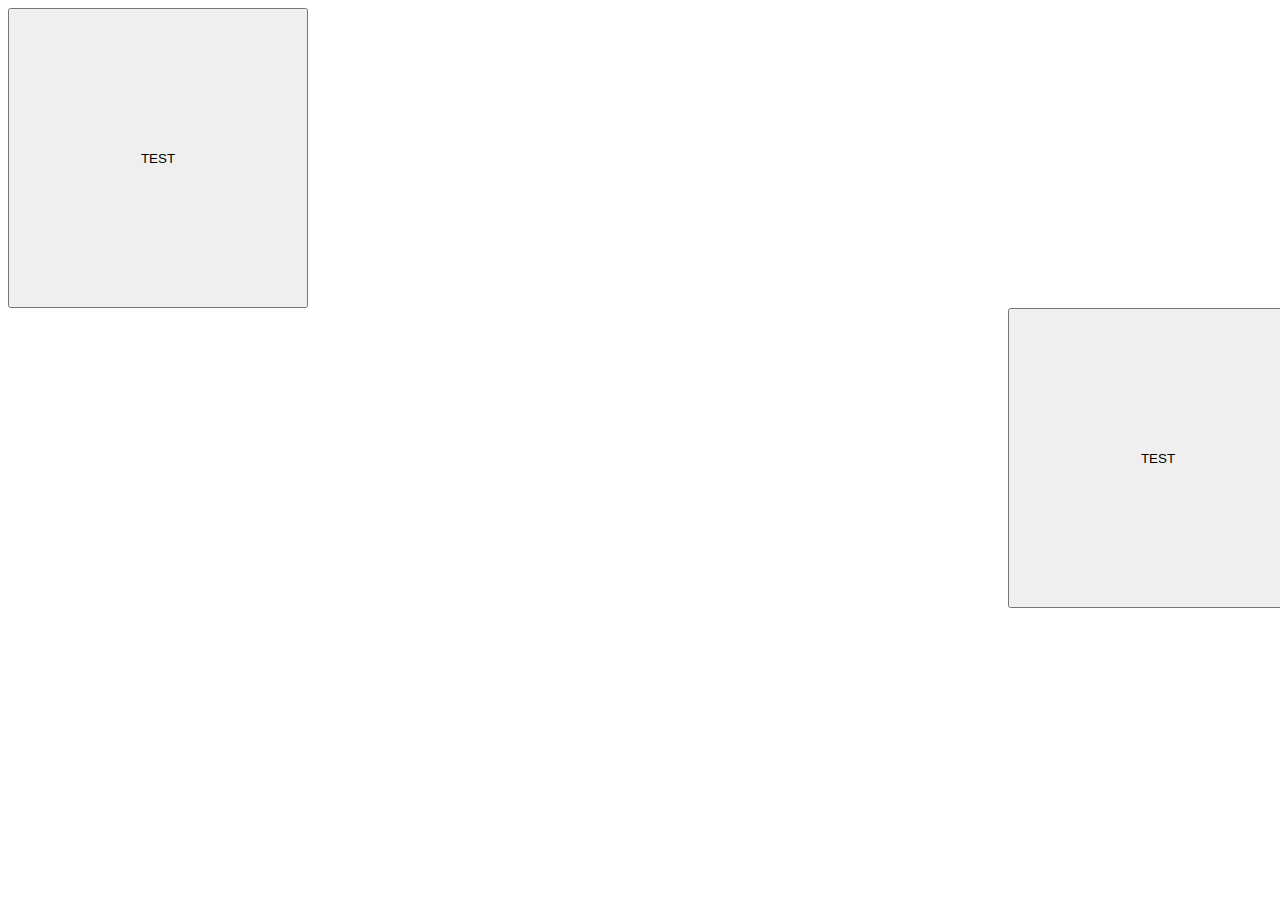
==== index.html @ a1407338 "Added game engine and pics" ====
<!DOCTYPE html>
<html>
  <head>
    <meta charset="UTF-8">
    <title>Polyhack 2017</title>
	<script src="js/webgazer.js" type="text/javascript"></script>
	<script src="js/phaser.min.js" type="text/javascript" ></script>
	<script src="js/index.js" type="text/javascript" ></script>
  </head>
  <body>
  	<button style="width:300px; height: 300px" id="testButton">TEST</button>
  	<button style="margin-left: 1000px; width:300px; height: 300px" id="testButton2">TEST
  	</button>

  </body>
</html>
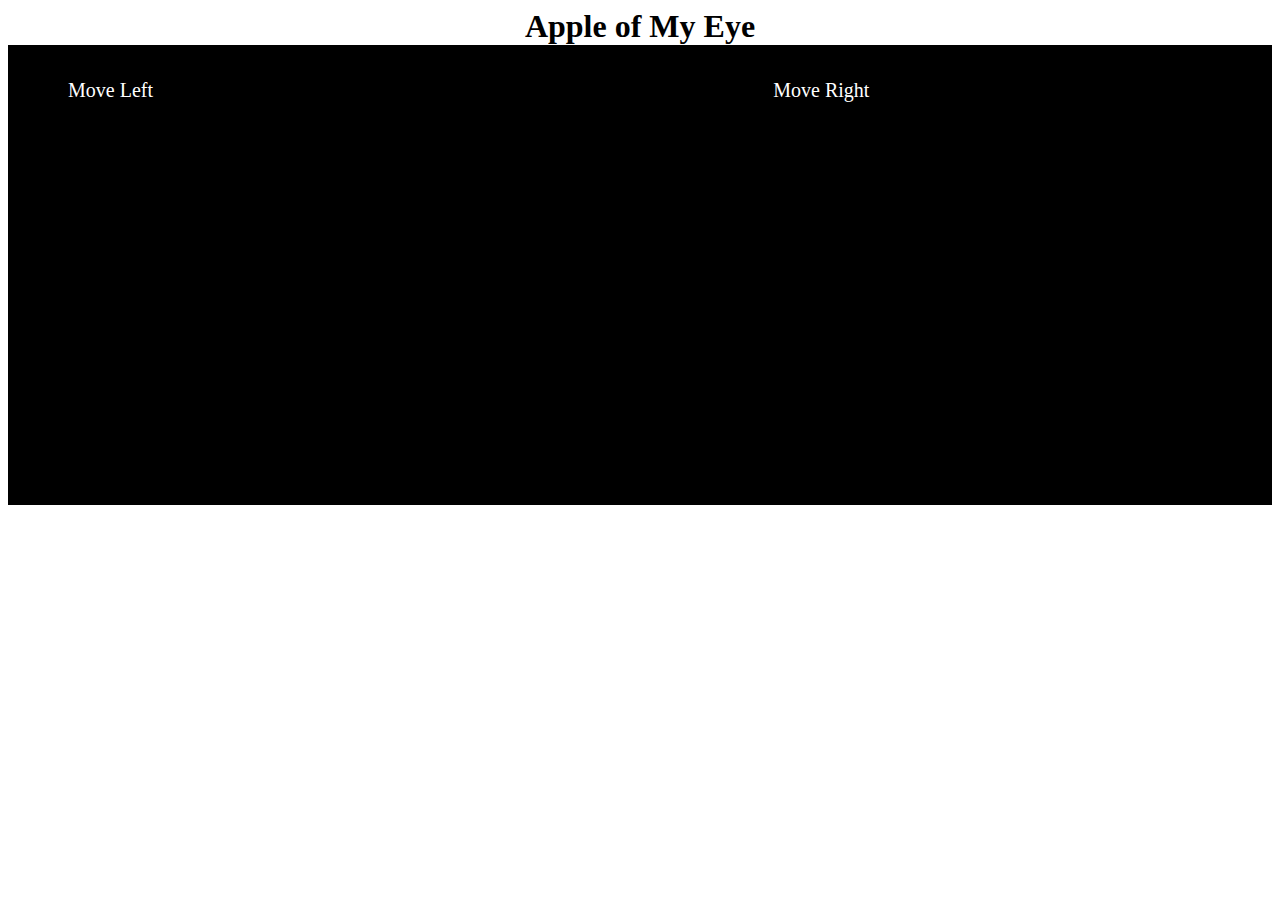
==== commit 342c505c: "very late and time for a commit" ====
--- a/index.html
+++ b/index.html
@@ -2,15 +2,18 @@
 <html>
   <head>
     <meta charset="UTF-8">
-    <title>Polyhack 2017</title>
+    <title>Apple of My Eye</title>
 	<script src="js/webgazer.js" type="text/javascript"></script>
 	<script src="js/phaser.min.js" type="text/javascript" ></script>
 	<script src="js/index.js" type="text/javascript" ></script>
+	<link rel = "stylesheet" type = "text/css" href = "css/style.css" />
   </head>
   <body>
-  	<button style="width:300px; height: 300px" id="testButton">TEST</button>
-  	<button style="margin-left: 1000px; width:300px; height: 300px" id="testButton2">TEST
-  	</button>
-
+  	<h1>Apple of My Eye</h1>
+  	<div class="container">
+	  <div class="banner">Move Left</div>
+	  <div id="phaser-example"></div>
+	  <div class="banner">Move Right</div>
+	</div>
   </body>
 </html>--- a/css/style.css
+++ b/css/style.css
@@ -0,0 +1,26 @@
+.container {
+    display: table; /* Make the container element behave like a table */
+    width: 100%; /* Set full-width to expand the whole page */
+}
+.container > div {
+  display: inline-block;
+  line-height: 30px;
+  padding: 30px;
+  background: #000;
+  color: #fff;
+  height: 400px;
+  display: table-cell; /* Make elements inside the container behave like table cells */
+  text-indent: 30px;
+  font-size: 20px;
+}
+.container:after {
+  content: " ";
+  display: inline-block;
+  width: 100%;
+}
+
+h1 {
+	margin: auto;
+    width: 50%;
+    text-align: center;
+}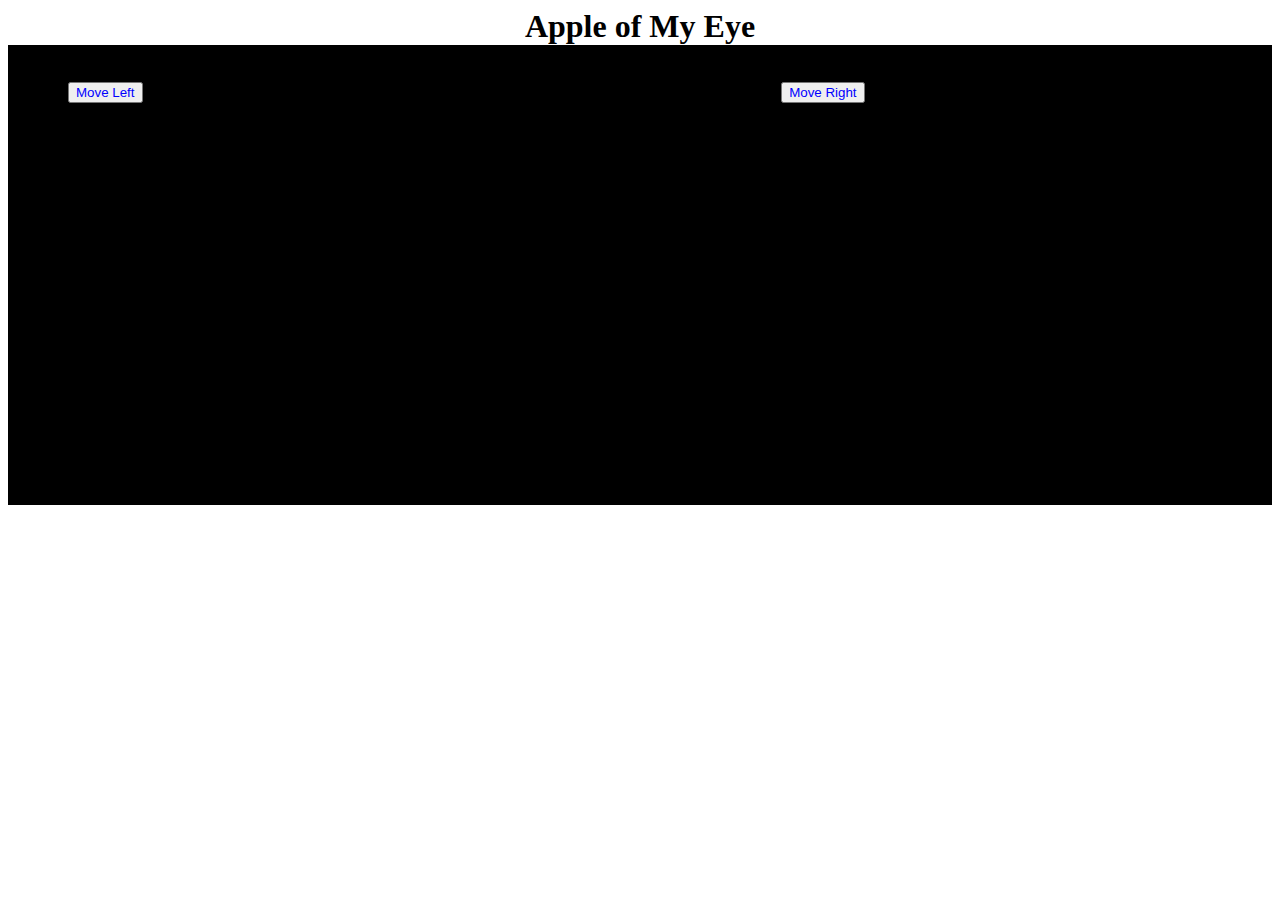
==== commit 81e84030: "Added instructions and setup" ====
--- a/index.html
+++ b/index.html
@@ -11,9 +11,9 @@
   <body>
   	<h1>Apple of My Eye</h1>
   	<div class="container">
-	  <div class="banner">Move Left</div>
+	  <div class="banner"><button>Move Left</button></div>
 	  <div id="phaser-example"></div>
-	  <div class="banner">Move Right</div>
+	  <div class="banner"><button>Move Right</button></div>
 	</div>
   </body>
 </html>--- a/css/style.css
+++ b/css/style.css
@@ -23,4 +23,8 @@
 	margin: auto;
     width: 50%;
     text-align: center;
+}
+
+button {
+	color: blue;
 }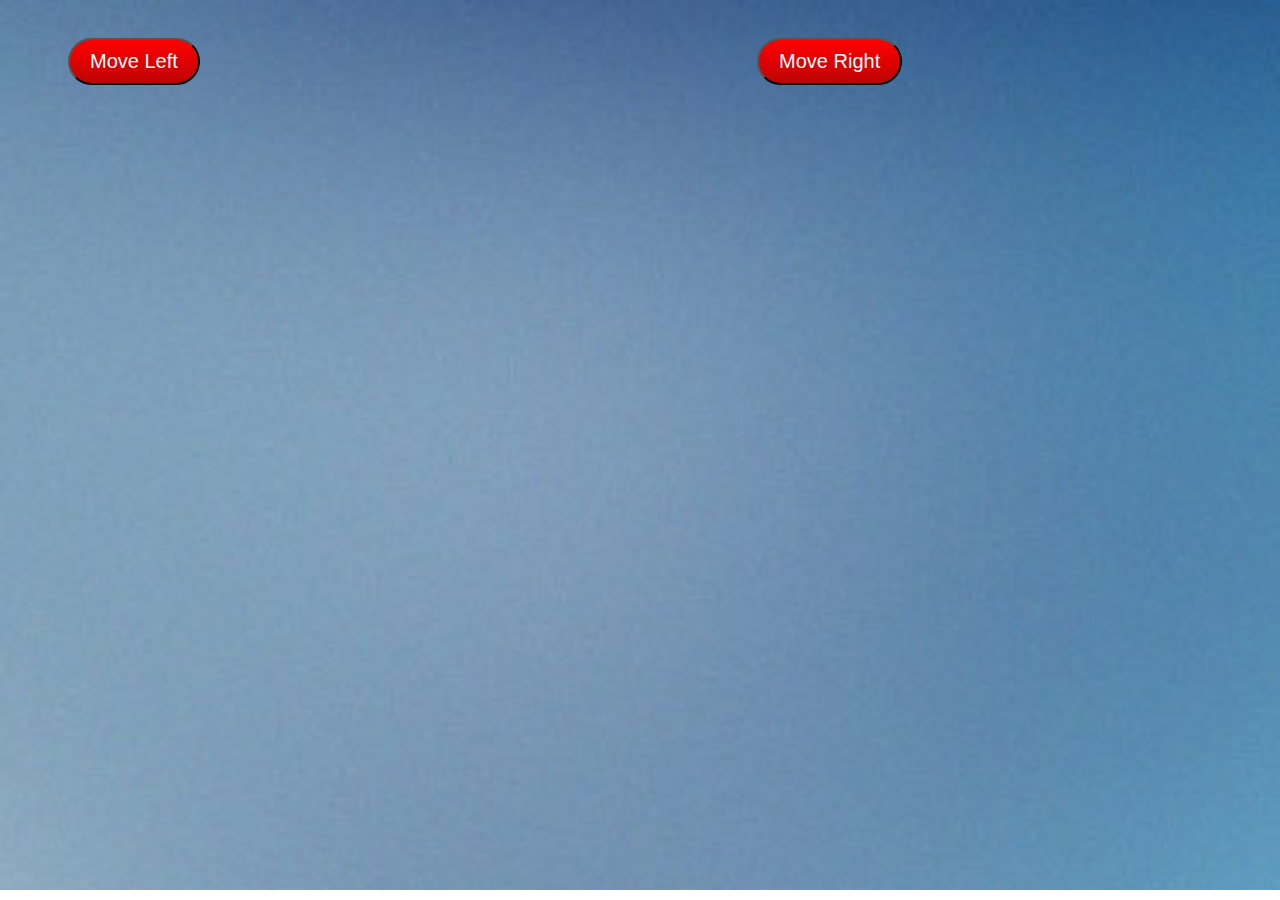
==== commit 19900b02: "bug" ====
--- a/index.html
+++ b/index.html
@@ -5,14 +5,14 @@
     <title>Apple of My Eye</title>
 	<script src="js/webgazer.js" type="text/javascript"></script>
 	<script src="js/phaser.min.js" type="text/javascript" ></script>
+	<link href="https://fonts.googleapis.com/css?family=Gloria+Hallelujah" rel="stylesheet">
 	<script src="js/index.js" type="text/javascript" ></script>
 	<link rel = "stylesheet" type = "text/css" href = "css/style.css" />
   </head>
   <body>
-  	<h1>Apple of My Eye</h1>
   	<div class="container">
 	  <div class="banner"><button>Move Left</button></div>
-	  <div id="phaser-example"></div>
+	  <div id="phaser-example" style="font-family: Gloria Hallelujah;"></div>
 	  <div class="banner"><button>Move Right</button></div>
 	</div>
   </body>
--- a/css/style.css
+++ b/css/style.css
@@ -6,9 +6,10 @@
   display: inline-block;
   line-height: 30px;
   padding: 30px;
-  background: #000;
+  /* background: #000;
   color: #fff;
   height: 400px;
+  */
   display: table-cell; /* Make elements inside the container behave like table cells */
   text-indent: 30px;
   font-size: 20px;
@@ -16,8 +17,10 @@
 .container:after {
   content: " ";
   display: inline-block;
-  width: 100%;
+  /*width: 100%;*/
 }
+
+
 
 h1 {
 	margin: auto;
@@ -27,4 +30,46 @@
 
 button {
 	color: blue;
+	vertical-align: top;
+}
+
+#phaser_example {
+	position: absolute;
+	bottom: 50;
+	vertical-align: bottom;
+}
+
+body {
+    background-image: url("../assets/pic05.jpg");
+    background-repeat: no-repeat;
+    background-size: 100%;
+}
+
+button {
+  background: #ff0000;
+  background-image: -webkit-linear-gradient(top, #ff0000, #bd0404);
+  background-image: -moz-linear-gradient(top, #ff0000, #bd0404);
+  background-image: -ms-linear-gradient(top, #ff0000, #bd0404);
+  background-image: -o-linear-gradient(top, #ff0000, #bd0404);
+  background-image: linear-gradient(to bottom, #ff0000, #bd0404);
+  -webkit-border-radius: 28;
+  -moz-border-radius: 28;
+  border-radius: 28px;
+  font-family: Arial;
+  color: #ffffff;
+  font-size: 20px;
+  padding: 10px 20px 10px 20px;
+  text-decoration: none;
+  vertical-align: top;
+
+}
+
+button:hover {
+  background: #3cb0fd;
+  background-image: -webkit-linear-gradient(top, #3cb0fd, #3498db);
+  background-image: -moz-linear-gradient(top, #3cb0fd, #3498db);
+  background-image: -ms-linear-gradient(top, #3cb0fd, #3498db);
+  background-image: -o-linear-gradient(top, #3cb0fd, #3498db);
+  background-image: linear-gradient(to bottom, #3cb0fd, #3498db);
+  text-decoration: none;
 }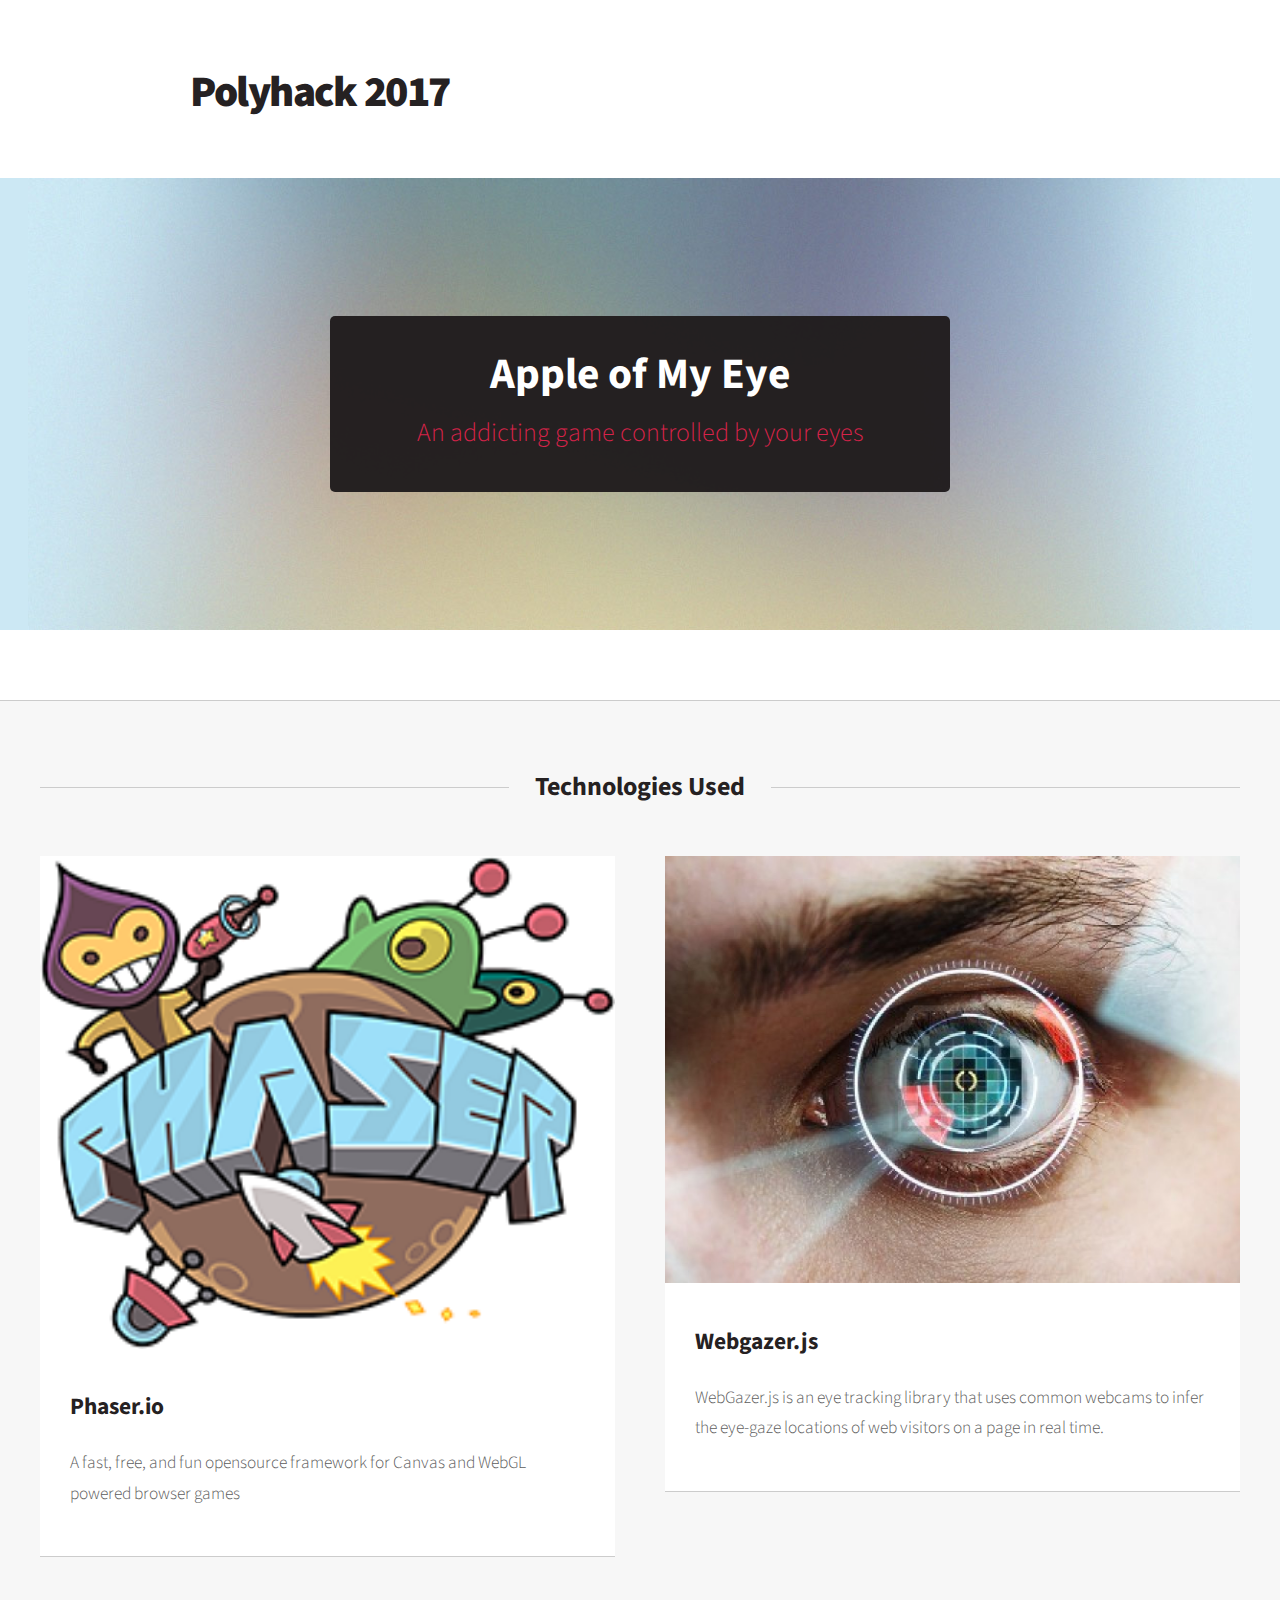
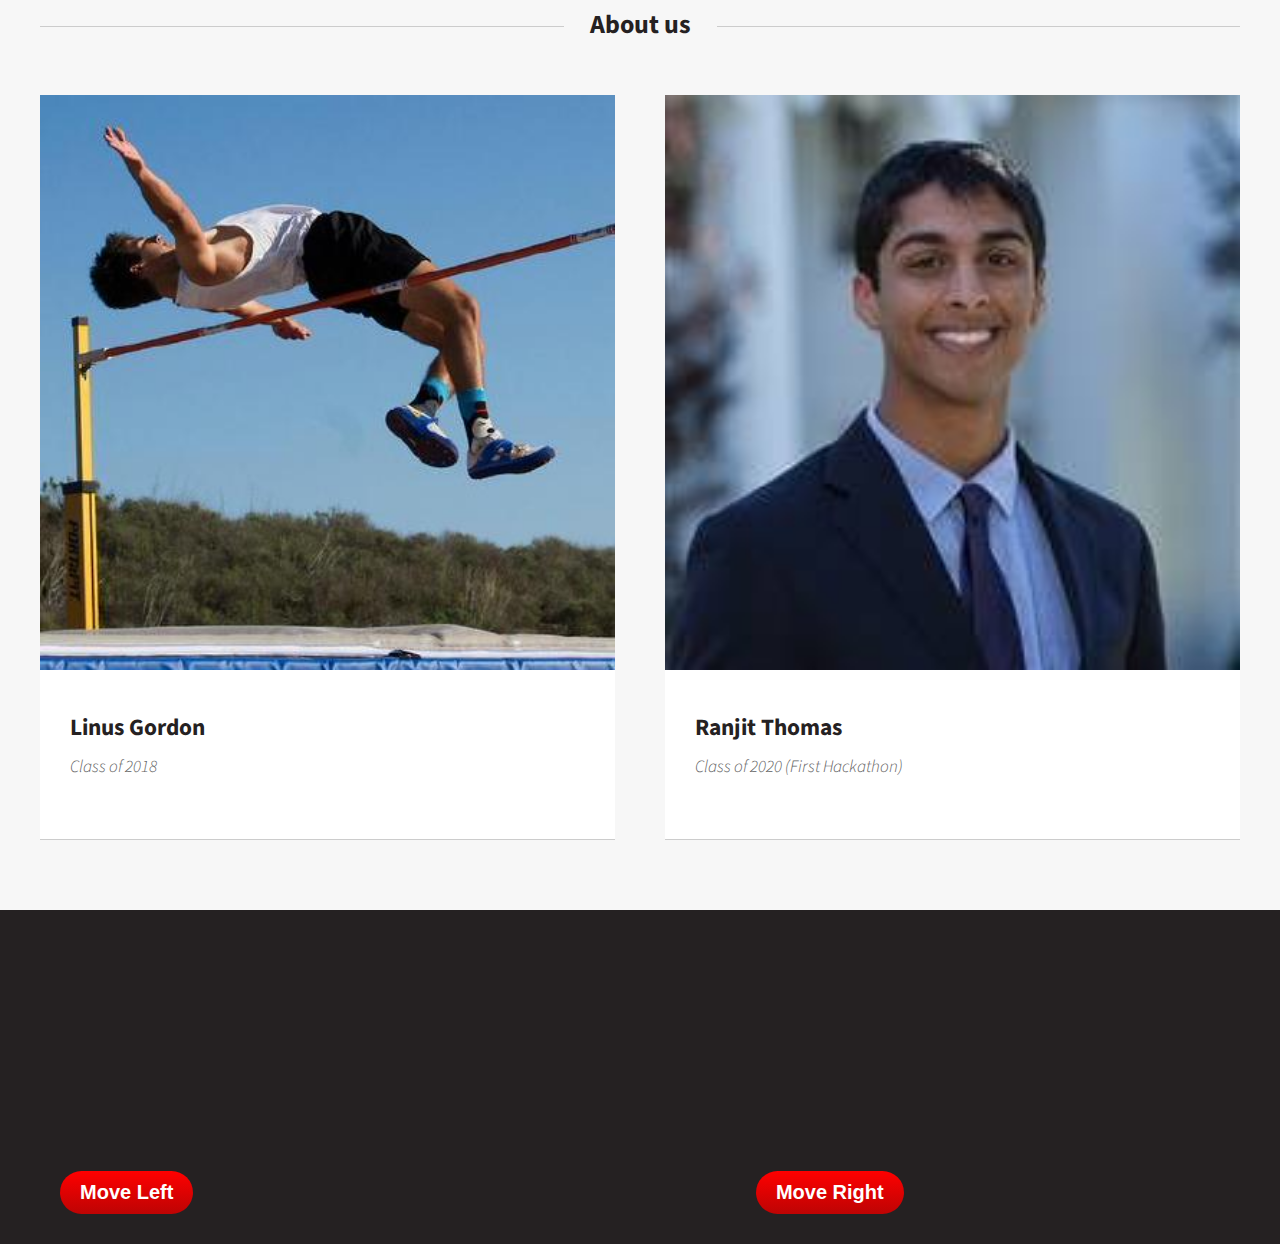
==== commit c05210f6: "better html" ====
--- a/index.html
+++ b/index.html
@@ -1,19 +1,157 @@
-<!DOCTYPE html>
+<!DOCTYPE HTML>
+<!--
+	Dopetrope by HTML5 UP
+	html5up.net | @ajlkn
+	Free for personal and commercial use under the CCA 3.0 license (html5up.net/license)
+-->
 <html>
-  <head>
-    <meta charset="UTF-8">
-    <title>Apple of My Eye</title>
-	<script src="js/webgazer.js" type="text/javascript"></script>
-	<script src="js/phaser.min.js" type="text/javascript" ></script>
-	<link href="https://fonts.googleapis.com/css?family=Gloria+Hallelujah" rel="stylesheet">
-	<script src="js/index.js" type="text/javascript" ></script>
-	<link rel = "stylesheet" type = "text/css" href = "css/style.css" />
-  </head>
-  <body>
-  	<div class="container">
-	  <div class="banner"><button>Move Left</button></div>
-	  <div id="phaser-example" style="font-family: Gloria Hallelujah;"></div>
-	  <div class="banner"><button>Move Right</button></div>
-	</div>
-  </body>
+	<head>
+		<meta charset="utf-8" />
+		<meta name="viewport" content="width=device-width, initial-scale=1" />
+		<!--[if lte IE 8]><script src="assets/js/ie/html5shiv.js"></script><![endif]-->
+		<link rel="stylesheet" href="assets/css/main.css" />
+		<!--[if lte IE 8]><link rel="stylesheet" href="assets/css/ie8.css" /><![endif]-->	
+	    <title>Apple of My Eye</title>
+		<script src="js/webgazer.js" type="text/javascript"></script>
+		<script src="js/phaser.min.js" type="text/javascript" ></script>
+		<link href="https://fonts.googleapis.com/css?family=Gloria+Hallelujah" rel="stylesheet">
+		<script src="js/index.js" type="text/javascript" ></script>
+		<link rel = "stylesheet" type = "text/css" href = "css/style.css" />
+	</head>
+	<body class="homepage">
+		<div id="page-wrapper">
+
+			<!-- Header -->
+				<div id="header-wrapper">
+					<div id="header">
+
+						<!-- Logo -->
+							<h1><a href="index.html">Polyhack 2017</a></h1>
+
+						<!-- Nav -->
+
+						<!-- Banner -->
+							<section id="banner">
+								<header>
+									<h2>Apple of My Eye</h2>
+									<p>An addicting game controlled by your eyes</p>
+								</header>
+							</section>
+
+						<!-- Intro -->
+							<section id="intro" class="container">
+								<footer>
+								</footer>
+							</section>
+
+					</div>
+				</div>
+
+			<!-- Main -->
+				<div id="main-wrapper">
+					<div class="container">
+						<div class="row">
+							<div class="12u">
+
+								<!-- Portfolio -->
+									<section>
+										<header class="major">
+											<h2>Technologies Used</h2>
+										</header>
+										<div class="row">
+											<div class="6u 12u(mobile)">
+												<section class="box">
+													<a href="#" class="image featured"><img src="images/phaser_logo.png" alt="" /></a>
+													<header>
+														<h3>Phaser.io</h3>
+													</header>
+													<p>A fast, free, and fun opensource framework for Canvas and WebGL powered browser games</p>
+												</section>
+											</div>
+											<div class="6u 12u(mobile)">
+												<section class="box">
+													<a href="#" class="image featured"><img src="images/webgazer_logo_thing.jpg" alt="" /></a>
+													<header>
+														<h3>Webgazer.js</h3>
+													</header>
+													<p>WebGazer.js is an eye tracking library that uses common webcams to infer the eye-gaze locations of web visitors on a page in real time.</p>
+												</section>
+											</div>
+										</div>
+									</section>
+
+							</div>
+						</div>
+						<div class="row">
+							<div class="12u">
+
+								<!-- Blog -->
+									<section>
+										<header class="major">
+											<h2>About us</h2>
+										</header>
+										<div class="row">
+											<div class="6u 12u(mobile)">
+												<section class="box">
+													<a href="#" class="image featured"><img src="images/linus_hj.jpeg" alt="" /></a>
+													<header>
+														<h3>Linus Gordon</h3>
+														<p>Class of 2018</p>
+													</header>
+												</section>
+											</div>
+											<div class="6u 12u(mobile)">
+												<section class="box">
+													<a href="#" class="image featured"><img src="images/ranjit.jpg" alt="" /></a>
+													<header>
+														<h3>Ranjit Thomas</h3>
+														<p>Class of 2020 (First Hackathon)</p>
+													</header>
+												</section>
+											</div>
+										</div>
+									</section>
+
+							</div>
+						</div>
+					</div>
+				</div>
+
+			<!-- Footer -->
+				<div id="footer-wrapper">
+					<section id="footer" class="container">
+						<div class="row">
+							<div class="8u 12u(mobile)">
+								<section>
+									
+								</section>
+							</div>
+							<div class="4u 12u(mobile)">
+								<br>
+								<br>
+								<br>
+
+							</div>
+						</div>
+					</section>
+				</div>
+				<div class="container2">
+					<div class="banner2"><button>Move Left</button></div>
+					<div id="phaser-example" style="font-family: Gloria Hallelujah;"></div>
+					<div class="banner2"><button>Move Right</button></div>
+				</div>
+
+
+		</div>
+
+		<!-- Scripts -->
+			<script src="assets/js/jquery.min.js"></script>
+			<script src="assets/js/jquery.dropotron.min.js"></script>
+			<script src="assets/js/skel.min.js"></script>
+			<script src="assets/js/skel-viewport.min.js"></script>
+			<script src="assets/js/util.js"></script>
+			<!--[if lte IE 8]><script src="assets/js/ie/respond.min.js"></script><![endif]-->
+			<script src="assets/js/main.js"></script>
+
+	</body>
 </html>--- a/assets/css/main.css
+++ b/assets/css/main.css
@@ -0,0 +1,2547 @@
+@import url("font-awesome.min.css");
+@import url("https://fonts.googleapis.com/css?family=Source+Sans+Pro:300,400,700,900,300italic");
+
+/*
+	Dopetrope by HTML5 UP
+	html5up.net | @ajlkn
+	Free for personal and commercial use under the CCA 3.0 license (html5up.net/license)
+*/
+
+/* Reset */
+
+	html, body, div, span, applet, object, iframe, h1, h2, h3, h4, h5, h6, p, blockquote, pre, a, abbr, acronym, address, big, cite, code, del, dfn, em, img, ins, kbd, q, s, samp, small, strike, strong, sub, sup, tt, var, b, u, i, center, dl, dt, dd, ol, ul, li, fieldset, form, label, legend, table, caption, tbody, tfoot, thead, tr, th, td, article, aside, canvas, details, embed, figure, figcaption, footer, header, hgroup, menu, nav, output, ruby, section, summary, time, mark, audio, video {
+		margin: 0;
+		padding: 0;
+		border: 0;
+		font-size: 100%;
+		font: inherit;
+		vertical-align: baseline;
+	}
+
+	article, aside, details, figcaption, figure, footer, header, hgroup, menu, nav, section {
+		display: block;
+	}
+
+	body {
+		line-height: 1;
+	}
+
+	ol, ul {
+		list-style: none;
+	}
+
+	blockquote, q {
+		quotes: none;
+	}
+
+	blockquote:before, blockquote:after, q:before, q:after {
+		content: '';
+		content: none;
+	}
+
+	table {
+		border-collapse: collapse;
+		border-spacing: 0;
+	}
+
+	body {
+		-webkit-text-size-adjust: none;
+	}
+
+/* Box Model */
+
+	*, *:before, *:after {
+		-moz-box-sizing: border-box;
+		-webkit-box-sizing: border-box;
+		box-sizing: border-box;
+	}
+
+/* Containers */
+
+	.container {
+		margin-left: auto;
+		margin-right: auto;
+	}
+
+	.container.\31 25\25 {
+		width: 100%;
+		max-width: 1200px;
+		min-width: 960px;
+	}
+
+	.container.\37 5\25 {
+		width: 720px;
+	}
+
+	.container.\35 0\25 {
+		width: 480px;
+	}
+
+	.container.\32 5\25 {
+		width: 240px;
+	}
+
+	.container {
+		width: 960px;
+	}
+
+	@media screen and (min-width: 737px) {
+
+		.container.\31 25\25 {
+			width: 100%;
+			max-width: 1500px;
+			min-width: 1200px;
+		}
+
+		.container.\37 5\25 {
+			width: 900px;
+		}
+
+		.container.\35 0\25 {
+			width: 600px;
+		}
+
+		.container.\32 5\25 {
+			width: 300px;
+		}
+
+		.container {
+			width: 1200px;
+		}
+
+	}
+
+	@media screen and (min-width: 737px) and (max-width: 1200px) {
+
+		.container.\31 25\25 {
+			width: 100%;
+			max-width: 1200px;
+			min-width: 960px;
+		}
+
+		.container.\37 5\25 {
+			width: 720px;
+		}
+
+		.container.\35 0\25 {
+			width: 480px;
+		}
+
+		.container.\32 5\25 {
+			width: 240px;
+		}
+
+		.container {
+			width: 960px;
+		}
+
+	}
+
+	@media screen and (max-width: 736px) {
+
+		.container.\31 25\25 {
+			width: 100%;
+			max-width: 125%;
+			min-width: 100%;
+		}
+
+		.container.\37 5\25 {
+			width: 75%;
+		}
+
+		.container.\35 0\25 {
+			width: 50%;
+		}
+
+		.container.\32 5\25 {
+			width: 25%;
+		}
+
+		.container {
+			width: 100% !important;
+		}
+
+	}
+
+/* Grid */
+
+	.row {
+		border-bottom: solid 1px transparent;
+		-moz-box-sizing: border-box;
+		-webkit-box-sizing: border-box;
+		box-sizing: border-box;
+	}
+
+	.row > * {
+		float: left;
+		-moz-box-sizing: border-box;
+		-webkit-box-sizing: border-box;
+		box-sizing: border-box;
+	}
+
+	.row:after, .row:before {
+		content: '';
+		display: block;
+		clear: both;
+		height: 0;
+	}
+
+	.row.uniform > * > :first-child {
+		margin-top: 0;
+	}
+
+	.row.uniform > * > :last-child {
+		margin-bottom: 0;
+	}
+
+	.row.\30 \25 > * {
+		padding: 0 0 0 0px;
+	}
+
+	.row.\30 \25 {
+		margin: 0 0 -1px 0px;
+	}
+
+	.row.uniform.\30 \25 > * {
+		padding: 0px 0 0 0px;
+	}
+
+	.row.uniform.\30 \25 {
+		margin: 0px 0 -1px 0px;
+	}
+
+	.row > * {
+		padding: 0 0 0 40px;
+	}
+
+	.row {
+		margin: 0 0 -1px -40px;
+	}
+
+	.row.uniform > * {
+		padding: 40px 0 0 40px;
+	}
+
+	.row.uniform {
+		margin: -40px 0 -1px -40px;
+	}
+
+	.row.\32 00\25 > * {
+		padding: 0 0 0 80px;
+	}
+
+	.row.\32 00\25 {
+		margin: 0 0 -1px -80px;
+	}
+
+	.row.uniform.\32 00\25 > * {
+		padding: 80px 0 0 80px;
+	}
+
+	.row.uniform.\32 00\25 {
+		margin: -80px 0 -1px -80px;
+	}
+
+	.row.\31 50\25 > * {
+		padding: 0 0 0 60px;
+	}
+
+	.row.\31 50\25 {
+		margin: 0 0 -1px -60px;
+	}
+
+	.row.uniform.\31 50\25 > * {
+		padding: 60px 0 0 60px;
+	}
+
+	.row.uniform.\31 50\25 {
+		margin: -60px 0 -1px -60px;
+	}
+
+	.row.\35 0\25 > * {
+		padding: 0 0 0 20px;
+	}
+
+	.row.\35 0\25 {
+		margin: 0 0 -1px -20px;
+	}
+
+	.row.uniform.\35 0\25 > * {
+		padding: 20px 0 0 20px;
+	}
+
+	.row.uniform.\35 0\25 {
+		margin: -20px 0 -1px -20px;
+	}
+
+	.row.\32 5\25 > * {
+		padding: 0 0 0 10px;
+	}
+
+	.row.\32 5\25 {
+		margin: 0 0 -1px -10px;
+	}
+
+	.row.uniform.\32 5\25 > * {
+		padding: 10px 0 0 10px;
+	}
+
+	.row.uniform.\32 5\25 {
+		margin: -10px 0 -1px -10px;
+	}
+
+	.\31 2u, .\31 2u\24 {
+		width: 100%;
+		clear: none;
+		margin-left: 0;
+	}
+
+	.\31 1u, .\31 1u\24 {
+		width: 91.6666666667%;
+		clear: none;
+		margin-left: 0;
+	}
+
+	.\31 0u, .\31 0u\24 {
+		width: 83.3333333333%;
+		clear: none;
+		margin-left: 0;
+	}
+
+	.\39 u, .\39 u\24 {
+		width: 75%;
+		clear: none;
+		margin-left: 0;
+	}
+
+	.\38 u, .\38 u\24 {
+		width: 66.6666666667%;
+		clear: none;
+		margin-left: 0;
+	}
+
+	.\37 u, .\37 u\24 {
+		width: 58.3333333333%;
+		clear: none;
+		margin-left: 0;
+	}
+
+	.\36 u, .\36 u\24 {
+		width: 50%;
+		clear: none;
+		margin-left: 0;
+	}
+
+	.\35 u, .\35 u\24 {
+		width: 41.6666666667%;
+		clear: none;
+		margin-left: 0;
+	}
+
+	.\34 u, .\34 u\24 {
+		width: 33.3333333333%;
+		clear: none;
+		margin-left: 0;
+	}
+
+	.\33 u, .\33 u\24 {
+		width: 25%;
+		clear: none;
+		margin-left: 0;
+	}
+
+	.\32 u, .\32 u\24 {
+		width: 16.6666666667%;
+		clear: none;
+		margin-left: 0;
+	}
+
+	.\31 u, .\31 u\24 {
+		width: 8.3333333333%;
+		clear: none;
+		margin-left: 0;
+	}
+
+	.\31 2u\24 + *,
+	.\31 1u\24 + *,
+	.\31 0u\24 + *,
+	.\39 u\24 + *,
+	.\38 u\24 + *,
+	.\37 u\24 + *,
+	.\36 u\24 + *,
+	.\35 u\24 + *,
+	.\34 u\24 + *,
+	.\33 u\24 + *,
+	.\32 u\24 + *,
+	.\31 u\24 + * {
+		clear: left;
+	}
+
+	.\-11u {
+		margin-left: 91.66667%;
+	}
+
+	.\-10u {
+		margin-left: 83.33333%;
+	}
+
+	.\-9u {
+		margin-left: 75%;
+	}
+
+	.\-8u {
+		margin-left: 66.66667%;
+	}
+
+	.\-7u {
+		margin-left: 58.33333%;
+	}
+
+	.\-6u {
+		margin-left: 50%;
+	}
+
+	.\-5u {
+		margin-left: 41.66667%;
+	}
+
+	.\-4u {
+		margin-left: 33.33333%;
+	}
+
+	.\-3u {
+		margin-left: 25%;
+	}
+
+	.\-2u {
+		margin-left: 16.66667%;
+	}
+
+	.\-1u {
+		margin-left: 8.33333%;
+	}
+
+	@media screen and (min-width: 737px) {
+
+		.row > * {
+			padding: 50px 0 0 50px;
+		}
+
+		.row {
+			margin: -50px 0 -1px -50px;
+		}
+
+		.row.uniform > * {
+			padding: 50px 0 0 50px;
+		}
+
+		.row.uniform {
+			margin: -50px 0 -1px -50px;
+		}
+
+		.row.\32 00\25 > * {
+			padding: 100px 0 0 100px;
+		}
+
+		.row.\32 00\25 {
+			margin: -100px 0 -1px -100px;
+		}
+
+		.row.uniform.\32 00\25 > * {
+			padding: 100px 0 0 100px;
+		}
+
+		.row.uniform.\32 00\25 {
+			margin: -100px 0 -1px -100px;
+		}
+
+		.row.\31 50\25 > * {
+			padding: 75px 0 0 75px;
+		}
+
+		.row.\31 50\25 {
+			margin: -75px 0 -1px -75px;
+		}
+
+		.row.uniform.\31 50\25 > * {
+			padding: 75px 0 0 75px;
+		}
+
+		.row.uniform.\31 50\25 {
+			margin: -75px 0 -1px -75px;
+		}
+
+		.row.\35 0\25 > * {
+			padding: 25px 0 0 25px;
+		}
+
+		.row.\35 0\25 {
+			margin: -25px 0 -1px -25px;
+		}
+
+		.row.uniform.\35 0\25 > * {
+			padding: 25px 0 0 25px;
+		}
+
+		.row.uniform.\35 0\25 {
+			margin: -25px 0 -1px -25px;
+		}
+
+		.row.\32 5\25 > * {
+			padding: 12.5px 0 0 12.5px;
+		}
+
+		.row.\32 5\25 {
+			margin: -12.5px 0 -1px -12.5px;
+		}
+
+		.row.uniform.\32 5\25 > * {
+			padding: 12.5px 0 0 12.5px;
+		}
+
+		.row.uniform.\32 5\25 {
+			margin: -12.5px 0 -1px -12.5px;
+		}
+
+		.\31 2u\28desktop\29, .\31 2u\24\28desktop\29 {
+			width: 100%;
+			clear: none;
+			margin-left: 0;
+		}
+
+		.\31 1u\28desktop\29, .\31 1u\24\28desktop\29 {
+			width: 91.6666666667%;
+			clear: none;
+			margin-left: 0;
+		}
+
+		.\31 0u\28desktop\29, .\31 0u\24\28desktop\29 {
+			width: 83.3333333333%;
+			clear: none;
+			margin-left: 0;
+		}
+
+		.\39 u\28desktop\29, .\39 u\24\28desktop\29 {
+			width: 75%;
+			clear: none;
+			margin-left: 0;
+		}
+
+		.\38 u\28desktop\29, .\38 u\24\28desktop\29 {
+			width: 66.6666666667%;
+			clear: none;
+			margin-left: 0;
+		}
+
+		.\37 u\28desktop\29, .\37 u\24\28desktop\29 {
+			width: 58.3333333333%;
+			clear: none;
+			margin-left: 0;
+		}
+
+		.\36 u\28desktop\29, .\36 u\24\28desktop\29 {
+			width: 50%;
+			clear: none;
+			margin-left: 0;
+		}
+
+		.\35 u\28desktop\29, .\35 u\24\28desktop\29 {
+			width: 41.6666666667%;
+			clear: none;
+			margin-left: 0;
+		}
+
+		.\34 u\28desktop\29, .\34 u\24\28desktop\29 {
+			width: 33.3333333333%;
+			clear: none;
+			margin-left: 0;
+		}
+
+		.\33 u\28desktop\29, .\33 u\24\28desktop\29 {
+			width: 25%;
+			clear: none;
+			margin-left: 0;
+		}
+
+		.\32 u\28desktop\29, .\32 u\24\28desktop\29 {
+			width: 16.6666666667%;
+			clear: none;
+			margin-left: 0;
+		}
+
+		.\31 u\28desktop\29, .\31 u\24\28desktop\29 {
+			width: 8.3333333333%;
+			clear: none;
+			margin-left: 0;
+		}
+
+		.\31 2u\24\28desktop\29 + *,
+		.\31 1u\24\28desktop\29 + *,
+		.\31 0u\24\28desktop\29 + *,
+		.\39 u\24\28desktop\29 + *,
+		.\38 u\24\28desktop\29 + *,
+		.\37 u\24\28desktop\29 + *,
+		.\36 u\24\28desktop\29 + *,
+		.\35 u\24\28desktop\29 + *,
+		.\34 u\24\28desktop\29 + *,
+		.\33 u\24\28desktop\29 + *,
+		.\32 u\24\28desktop\29 + *,
+		.\31 u\24\28desktop\29 + * {
+			clear: left;
+		}
+
+		.\-11u\28desktop\29 {
+			margin-left: 91.66667%;
+		}
+
+		.\-10u\28desktop\29 {
+			margin-left: 83.33333%;
+		}
+
+		.\-9u\28desktop\29 {
+			margin-left: 75%;
+		}
+
+		.\-8u\28desktop\29 {
+			margin-left: 66.66667%;
+		}
+
+		.\-7u\28desktop\29 {
+			margin-left: 58.33333%;
+		}
+
+		.\-6u\28desktop\29 {
+			margin-left: 50%;
+		}
+
+		.\-5u\28desktop\29 {
+			margin-left: 41.66667%;
+		}
+
+		.\-4u\28desktop\29 {
+			margin-left: 33.33333%;
+		}
+
+		.\-3u\28desktop\29 {
+			margin-left: 25%;
+		}
+
+		.\-2u\28desktop\29 {
+			margin-left: 16.66667%;
+		}
+
+		.\-1u\28desktop\29 {
+			margin-left: 8.33333%;
+		}
+
+	}
+
+	@media screen and (min-width: 737px) and (max-width: 1200px) {
+
+		.row > * {
+			padding: 25px 0 0 25px;
+		}
+
+		.row {
+			margin: -25px 0 -1px -25px;
+		}
+
+		.row.uniform > * {
+			padding: 25px 0 0 25px;
+		}
+
+		.row.uniform {
+			margin: -25px 0 -1px -25px;
+		}
+
+		.row.\32 00\25 > * {
+			padding: 50px 0 0 50px;
+		}
+
+		.row.\32 00\25 {
+			margin: -50px 0 -1px -50px;
+		}
+
+		.row.uniform.\32 00\25 > * {
+			padding: 50px 0 0 50px;
+		}
+
+		.row.uniform.\32 00\25 {
+			margin: -50px 0 -1px -50px;
+		}
+
+		.row.\31 50\25 > * {
+			padding: 37.5px 0 0 37.5px;
+		}
+
+		.row.\31 50\25 {
+			margin: -37.5px 0 -1px -37.5px;
+		}
+
+		.row.uniform.\31 50\25 > * {
+			padding: 37.5px 0 0 37.5px;
+		}
+
+		.row.uniform.\31 50\25 {
+			margin: -37.5px 0 -1px -37.5px;
+		}
+
+		.row.\35 0\25 > * {
+			padding: 12.5px 0 0 12.5px;
+		}
+
+		.row.\35 0\25 {
+			margin: -12.5px 0 -1px -12.5px;
+		}
+
+		.row.uniform.\35 0\25 > * {
+			padding: 12.5px 0 0 12.5px;
+		}
+
+		.row.uniform.\35 0\25 {
+			margin: -12.5px 0 -1px -12.5px;
+		}
+
+		.row.\32 5\25 > * {
+			padding: 6.25px 0 0 6.25px;
+		}
+
+		.row.\32 5\25 {
+			margin: -6.25px 0 -1px -6.25px;
+		}
+
+		.row.uniform.\32 5\25 > * {
+			padding: 6.25px 0 0 6.25px;
+		}
+
+		.row.uniform.\32 5\25 {
+			margin: -6.25px 0 -1px -6.25px;
+		}
+
+		.\31 2u\28tablet\29, .\31 2u\24\28tablet\29 {
+			width: 100%;
+			clear: none;
+			margin-left: 0;
+		}
+
+		.\31 1u\28tablet\29, .\31 1u\24\28tablet\29 {
+			width: 91.6666666667%;
+			clear: none;
+			margin-left: 0;
+		}
+
+		.\31 0u\28tablet\29, .\31 0u\24\28tablet\29 {
+			width: 83.3333333333%;
+			clear: none;
+			margin-left: 0;
+		}
+
+		.\39 u\28tablet\29, .\39 u\24\28tablet\29 {
+			width: 75%;
+			clear: none;
+			margin-left: 0;
+		}
+
+		.\38 u\28tablet\29, .\38 u\24\28tablet\29 {
+			width: 66.6666666667%;
+			clear: none;
+			margin-left: 0;
+		}
+
+		.\37 u\28tablet\29, .\37 u\24\28tablet\29 {
+			width: 58.3333333333%;
+			clear: none;
+			margin-left: 0;
+		}
+
+		.\36 u\28tablet\29, .\36 u\24\28tablet\29 {
+			width: 50%;
+			clear: none;
+			margin-left: 0;
+		}
+
+		.\35 u\28tablet\29, .\35 u\24\28tablet\29 {
+			width: 41.6666666667%;
+			clear: none;
+			margin-left: 0;
+		}
+
+		.\34 u\28tablet\29, .\34 u\24\28tablet\29 {
+			width: 33.3333333333%;
+			clear: none;
+			margin-left: 0;
+		}
+
+		.\33 u\28tablet\29, .\33 u\24\28tablet\29 {
+			width: 25%;
+			clear: none;
+			margin-left: 0;
+		}
+
+		.\32 u\28tablet\29, .\32 u\24\28tablet\29 {
+			width: 16.6666666667%;
+			clear: none;
+			margin-left: 0;
+		}
+
+		.\31 u\28tablet\29, .\31 u\24\28tablet\29 {
+			width: 8.3333333333%;
+			clear: none;
+			margin-left: 0;
+		}
+
+		.\31 2u\24\28tablet\29 + *,
+		.\31 1u\24\28tablet\29 + *,
+		.\31 0u\24\28tablet\29 + *,
+		.\39 u\24\28tablet\29 + *,
+		.\38 u\24\28tablet\29 + *,
+		.\37 u\24\28tablet\29 + *,
+		.\36 u\24\28tablet\29 + *,
+		.\35 u\24\28tablet\29 + *,
+		.\34 u\24\28tablet\29 + *,
+		.\33 u\24\28tablet\29 + *,
+		.\32 u\24\28tablet\29 + *,
+		.\31 u\24\28tablet\29 + * {
+			clear: left;
+		}
+
+		.\-11u\28tablet\29 {
+			margin-left: 91.66667%;
+		}
+
+		.\-10u\28tablet\29 {
+			margin-left: 83.33333%;
+		}
+
+		.\-9u\28tablet\29 {
+			margin-left: 75%;
+		}
+
+		.\-8u\28tablet\29 {
+			margin-left: 66.66667%;
+		}
+
+		.\-7u\28tablet\29 {
+			margin-left: 58.33333%;
+		}
+
+		.\-6u\28tablet\29 {
+			margin-left: 50%;
+		}
+
+		.\-5u\28tablet\29 {
+			margin-left: 41.66667%;
+		}
+
+		.\-4u\28tablet\29 {
+			margin-left: 33.33333%;
+		}
+
+		.\-3u\28tablet\29 {
+			margin-left: 25%;
+		}
+
+		.\-2u\28tablet\29 {
+			margin-left: 16.66667%;
+		}
+
+		.\-1u\28tablet\29 {
+			margin-left: 8.33333%;
+		}
+
+	}
+
+	@media screen and (max-width: 736px) {
+
+		.row > * {
+			padding: 20px 0 0 20px;
+		}
+
+		.row {
+			margin: -20px 0 -1px -20px;
+		}
+
+		.row.uniform > * {
+			padding: 20px 0 0 20px;
+		}
+
+		.row.uniform {
+			margin: -20px 0 -1px -20px;
+		}
+
+		.row.\32 00\25 > * {
+			padding: 40px 0 0 40px;
+		}
+
+		.row.\32 00\25 {
+			margin: -40px 0 -1px -40px;
+		}
+
+		.row.uniform.\32 00\25 > * {
+			padding: 40px 0 0 40px;
+		}
+
+		.row.uniform.\32 00\25 {
+			margin: -40px 0 -1px -40px;
+		}
+
+		.row.\31 50\25 > * {
+			padding: 30px 0 0 30px;
+		}
+
+		.row.\31 50\25 {
+			margin: -30px 0 -1px -30px;
+		}
+
+		.row.uniform.\31 50\25 > * {
+			padding: 30px 0 0 30px;
+		}
+
+		.row.uniform.\31 50\25 {
+			margin: -30px 0 -1px -30px;
+		}
+
+		.row.\35 0\25 > * {
+			padding: 10px 0 0 10px;
+		}
+
+		.row.\35 0\25 {
+			margin: -10px 0 -1px -10px;
+		}
+
+		.row.uniform.\35 0\25 > * {
+			padding: 10px 0 0 10px;
+		}
+
+		.row.uniform.\35 0\25 {
+			margin: -10px 0 -1px -10px;
+		}
+
+		.row.\32 5\25 > * {
+			padding: 5px 0 0 5px;
+		}
+
+		.row.\32 5\25 {
+			margin: -5px 0 -1px -5px;
+		}
+
+		.row.uniform.\32 5\25 > * {
+			padding: 5px 0 0 5px;
+		}
+
+		.row.uniform.\32 5\25 {
+			margin: -5px 0 -1px -5px;
+		}
+
+		.\31 2u\28mobile\29, .\31 2u\24\28mobile\29 {
+			width: 100%;
+			clear: none;
+			margin-left: 0;
+		}
+
+		.\31 1u\28mobile\29, .\31 1u\24\28mobile\29 {
+			width: 91.6666666667%;
+			clear: none;
+			margin-left: 0;
+		}
+
+		.\31 0u\28mobile\29, .\31 0u\24\28mobile\29 {
+			width: 83.3333333333%;
+			clear: none;
+			margin-left: 0;
+		}
+
+		.\39 u\28mobile\29, .\39 u\24\28mobile\29 {
+			width: 75%;
+			clear: none;
+			margin-left: 0;
+		}
+
+		.\38 u\28mobile\29, .\38 u\24\28mobile\29 {
+			width: 66.6666666667%;
+			clear: none;
+			margin-left: 0;
+		}
+
+		.\37 u\28mobile\29, .\37 u\24\28mobile\29 {
+			width: 58.3333333333%;
+			clear: none;
+			margin-left: 0;
+		}
+
+		.\36 u\28mobile\29, .\36 u\24\28mobile\29 {
+			width: 50%;
+			clear: none;
+			margin-left: 0;
+		}
+
+		.\35 u\28mobile\29, .\35 u\24\28mobile\29 {
+			width: 41.6666666667%;
+			clear: none;
+			margin-left: 0;
+		}
+
+		.\34 u\28mobile\29, .\34 u\24\28mobile\29 {
+			width: 33.3333333333%;
+			clear: none;
+			margin-left: 0;
+		}
+
+		.\33 u\28mobile\29, .\33 u\24\28mobile\29 {
+			width: 25%;
+			clear: none;
+			margin-left: 0;
+		}
+
+		.\32 u\28mobile\29, .\32 u\24\28mobile\29 {
+			width: 16.6666666667%;
+			clear: none;
+			margin-left: 0;
+		}
+
+		.\31 u\28mobile\29, .\31 u\24\28mobile\29 {
+			width: 8.3333333333%;
+			clear: none;
+			margin-left: 0;
+		}
+
+		.\31 2u\24\28mobile\29 + *,
+		.\31 1u\24\28mobile\29 + *,
+		.\31 0u\24\28mobile\29 + *,
+		.\39 u\24\28mobile\29 + *,
+		.\38 u\24\28mobile\29 + *,
+		.\37 u\24\28mobile\29 + *,
+		.\36 u\24\28mobile\29 + *,
+		.\35 u\24\28mobile\29 + *,
+		.\34 u\24\28mobile\29 + *,
+		.\33 u\24\28mobile\29 + *,
+		.\32 u\24\28mobile\29 + *,
+		.\31 u\24\28mobile\29 + * {
+			clear: left;
+		}
+
+		.\-11u\28mobile\29 {
+			margin-left: 91.66667%;
+		}
+
+		.\-10u\28mobile\29 {
+			margin-left: 83.33333%;
+		}
+
+		.\-9u\28mobile\29 {
+			margin-left: 75%;
+		}
+
+		.\-8u\28mobile\29 {
+			margin-left: 66.66667%;
+		}
+
+		.\-7u\28mobile\29 {
+			margin-left: 58.33333%;
+		}
+
+		.\-6u\28mobile\29 {
+			margin-left: 50%;
+		}
+
+		.\-5u\28mobile\29 {
+			margin-left: 41.66667%;
+		}
+
+		.\-4u\28mobile\29 {
+			margin-left: 33.33333%;
+		}
+
+		.\-3u\28mobile\29 {
+			margin-left: 25%;
+		}
+
+		.\-2u\28mobile\29 {
+			margin-left: 16.66667%;
+		}
+
+		.\-1u\28mobile\29 {
+			margin-left: 8.33333%;
+		}
+
+	}
+
+/* Basic */
+
+	body {
+		background: #252122;
+		background-image: url("images/bg02.png");
+		font-family: 'Source Sans Pro';
+		font-weight: 300;
+		color: #5d5d5d;
+	}
+
+		body.is-loading * {
+			-moz-transition: none !important;
+			-webkit-transition: none !important;
+			-ms-transition: none !important;
+			transition: none !important;
+			-moz-animation: none !important;
+			-webkit-animation: none !important;
+			-ms-animation: none !important;
+			animation: none !important;
+		}
+
+	input, textarea, select {
+		font-family: 'Source Sans Pro';
+		font-weight: 300;
+		color: #5d5d5d;
+	}
+
+	strong, b {
+		color: #252122;
+		font-weight: 400;
+	}
+
+	i, em {
+		font-style: italic;
+	}
+
+	sub {
+		position: relative;
+		top: 0.5em;
+		font-size: 0.8em;
+	}
+
+	sup {
+		position: relative;
+		top: -0.5em;
+		font-size: 0.8em;
+	}
+
+	blockquote {
+		border-left: solid 0.75em #dddddd;
+		padding: 1em 0 1em 1.5em;
+		font-style: italic;
+	}
+
+	h1, h2, h3, h4, h5, h6 {
+		color: #252122;
+		font-weight: 700;
+	}
+
+	h1 a, h2 a, h3 a, h4 a, h5 a, h6 a {
+		color: inherit;
+		text-decoration: none;
+	}
+
+	a {
+		color: #d52349;
+		text-decoration: underline;
+	}
+
+		a:hover {
+			text-decoration: none;
+		}
+
+	br.clear {
+		clear: both;
+	}
+
+	hr {
+		border: 0;
+		border-top: solid 1px #dddddd;
+		height: 1px;
+		margin: 2em 0 2em 0;
+	}
+
+	p, ul, ol, dl, table {
+		margin-bottom: 2em;
+	}
+
+/* Form */
+
+	form label {
+		display: block;
+		color: #252122;
+		font-weight: 400;
+		margin: 0 0 0.5em 0;
+	}
+
+	form input[type=text],
+	form input[type=email],
+	form input[type=password],
+	form select,
+	form textarea {
+		-webkit-appearance: none;
+		display: block;
+		border: 0;
+		padding: 0.75em 1em;
+		font-size: 1em;
+		border-radius: 5px;
+		border: solid 1px #dddddd;
+		background: #fff;
+		width: 100%;
+	}
+
+		form input[type=text]:focus,
+		form input[type=email]:focus,
+		form input[type=password]:focus,
+		form select:focus,
+		form textarea:focus {
+			box-shadow: inset 0px 0px 1px 1px #43bff0;
+		}
+
+	form textarea {
+		height: 15em;
+	}
+
+	form .formerize-placeholder {
+		color: #555 !important;
+	}
+
+	form ::-webkit-input-placeholder {
+		color: #555 !important;
+	}
+
+	form :-moz-placeholder {
+		color: #555 !important;
+	}
+
+	form ::-moz-placeholder {
+		color: #555 !important;
+	}
+
+	form :-ms-input-placeholder {
+		color: #555 !important;
+	}
+
+	form ::-moz-focus-inner {
+		border: 0;
+	}
+
+/* Tables */
+
+	table {
+		width: 100%;
+	}
+
+		table.default {
+			width: 100%;
+		}
+
+			table.default tr {
+				border-top: solid 1px #dddddd;
+			}
+
+				table.default tr:first-child {
+					border-top: 0;
+				}
+
+			table.default td {
+				padding: 0.5em 1em 0.5em 1em;
+			}
+
+			table.default th {
+				text-align: left;
+				padding: 0.5em 1em 0.5em 1em;
+				font-weight: 700;
+				margin: 0 0 1em 0;
+			}
+
+			table.default thead {
+				border-bottom: solid 2px #dddddd;
+			}
+
+/* Section/Article */
+
+	section, article {
+		margin-bottom: 2.5em;
+	}
+
+		section > :last-child, section:last-child, article > :last-child, article:last-child {
+			margin-bottom: 0;
+		}
+
+	header > p {
+		display: block;
+		font-style: italic;
+	}
+
+	header.major {
+		position: relative;
+		text-align: center;
+		border-top: solid 1px #ccc;
+		top: 1em;
+	}
+
+		header.major h2 {
+			background: #fff;
+			position: relative;
+			top: -0.65em;
+			display: inline;
+			margin: 0;
+			padding: 0 1em 0 1em;
+		}
+
+/* Box */
+
+	.box {
+		background: #ffffff;
+		border-bottom: solid 1px #ccc;
+	}
+
+		.box .image.featured {
+			position: relative;
+			width: auto;
+		}
+
+/* Button */
+
+	input[type="button"],
+	input[type="submit"],
+	input[type="reset"],
+	button,
+	.button {
+		-webkit-appearance: none;
+		display: inline-block;
+		text-decoration: none;
+		cursor: pointer;
+		border: 0;
+		border-radius: 5px;
+		background: #d52349;
+		color: #fff !important;
+		font-weight: 700;
+		outline: 0;
+		-moz-transition: background-color .25s ease-in-out;
+		-webkit-transition: background-color .25s ease-in-out;
+		-ms-transition: background-color .25s ease-in-out;
+		transition: background-color .25s ease-in-out;
+	}
+
+		input[type="button"]:hover,
+		input[type="submit"]:hover,
+		input[type="reset"]:hover,
+		button:hover,
+		.button:hover {
+			background: #e53359;
+		}
+
+		input[type="button"]:active,
+		input[type="submit"]:active,
+		input[type="reset"]:active,
+		button:active,
+		.button:active {
+			background: #c51349;
+		}
+
+		input[type="button"].alt,
+		input[type="submit"].alt,
+		input[type="reset"].alt,
+		button.alt,
+		.button.alt {
+			background: #252122;
+		}
+
+			input[type="button"].alt:hover,
+			input[type="submit"].alt:hover,
+			input[type="reset"].alt:hover,
+			button.alt:hover,
+			.button.alt:hover {
+				background: #353132;
+			}
+
+			input[type="button"].alt:active,
+			input[type="submit"].alt:active,
+			input[type="reset"].alt:active,
+			button.alt:active,
+			.button.alt:active {
+				background: #151112;
+			}
+
+		input[type="button"].icon:before,
+		input[type="submit"].icon:before,
+		input[type="reset"].icon:before,
+		button.icon:before,
+		.button.icon:before {
+			opacity: 0.35;
+			position: relative;
+			top: 0.05em;
+			margin-right: 0.75em;
+		}
+
+/* Image */
+
+	.image {
+		display: inline-block;
+		outline: 0;
+	}
+
+		.image img {
+			display: block;
+			width: 100%;
+		}
+
+		.image.centered {
+			display: block;
+			margin: 0 0 2em 0;
+		}
+
+			.image.centered img {
+				margin: 0 auto;
+				width: auto;
+			}
+
+		.image.featured {
+			display: block;
+			width: 100%;
+			margin: 0 0 2em 0;
+		}
+
+		.image.left {
+			float: left;
+			margin: 0 2em 2em 0;
+		}
+
+/* List */
+
+	ul.default {
+		list-style: disc;
+		padding-left: 1em;
+	}
+
+		ul.default li {
+			padding-left: 0.5em;
+		}
+
+	ul.contact li {
+		position: relative;
+		border-top: solid 1px #ddd;
+		padding: 1.3em 0 1.3em 7em;
+	}
+
+		ul.contact li h3 {
+			position: absolute;
+			left: 0;
+			top: 1.3em;
+			font-size: 1.1em;
+		}
+
+		ul.contact li p {
+			margin: 0;
+		}
+
+		ul.contact li:first-child {
+			padding-top: 0;
+			border-top: 0;
+		}
+
+			ul.contact li:first-child h3 {
+				top: 0;
+			}
+
+	ul.dates li {
+		position: relative;
+		border-top: solid 1px #ddd;
+		padding: 1.3em 0 1.3em 6.75em;
+	}
+
+	ul.dates .date {
+		display: block;
+		position: absolute;
+		left: 0;
+		top: 1.3em;
+		background-color: #d52349;
+		height: 3.5em;
+		text-align: center;
+		color: #fff;
+		line-height: 1em;
+		border-top-left-radius: 5px;
+		border-bottom-left-radius: 5px;
+		padding: 0.5em 0.75em 0 1em;
+	}
+
+		ul.dates .date:after {
+			content: '';
+			position: absolute;
+			bottom: 0;
+			right: -1.2em;
+			border-left: solid 1.25em #d52349;
+			border-top: solid 1.8em transparent;
+			border-bottom: solid 1.8em transparent;
+		}
+
+		ul.dates .date strong {
+			display: block;
+			font-size: 1.75em;
+			padding-top: 0.15em;
+		}
+
+	ul.dates h3 {
+		font-size: 1.1em;
+	}
+
+	ul.dates p {
+		margin: 0;
+	}
+
+	ul.dates li:first-child {
+		border-top: 0;
+		padding-top: 0;
+	}
+
+		ul.dates li:first-child .date {
+			top: 0;
+		}
+
+	ul.divided li {
+		border-top: solid 1px #ddd;
+		padding: 1em 0 1em 0;
+	}
+
+		ul.divided li:first-child {
+			border-top: 0;
+			padding-top: 0;
+		}
+
+	ul.social {
+		overflow: hidden;
+		cursor: default;
+	}
+
+		ul.social li {
+			display: inline-block;
+		}
+
+			ul.social li:first-child {
+				margin-left: 0;
+			}
+
+			ul.social li a {
+				display: inline-block;
+				width: 3em;
+				height: 3em;
+				text-align: center;
+				border-radius: 5px;
+				background: #888;
+				-moz-transition: background-color .25s ease-in-out;
+				-webkit-transition: background-color .25s ease-in-out;
+				-ms-transition: background-color .25s ease-in-out;
+				transition: background-color .25s ease-in-out;
+			}
+
+				ul.social li a:before {
+					color: #fff;
+					font-size: 2em;
+					line-height: 1.5em;
+				}
+
+				ul.social li a.fa-facebook {
+					background: #3c5a98;
+				}
+
+					ul.social li a.fa-facebook:hover {
+						background: #4c6aa8;
+					}
+
+				ul.social li a.fa-twitter {
+					background: #2daae4;
+				}
+
+					ul.social li a.fa-twitter:hover {
+						background: #3dbaf4;
+					}
+
+				ul.social li a.fa-dribbble {
+					background: #c4376b;
+				}
+
+					ul.social li a.fa-dribbble:hover {
+						background: #d4477b;
+					}
+
+				ul.social li a.fa-linkedin {
+					background: #006599;
+				}
+
+					ul.social li a.fa-linkedin:hover {
+						background: #1075a9;
+					}
+
+				ul.social li a.fa-tumblr {
+					background: #2b4661;
+				}
+
+					ul.social li a.fa-tumblr:hover {
+						background: #3b5671;
+					}
+
+				ul.social li a.fa-google-plus {
+					background: #da2713;
+				}
+
+					ul.social li a.fa-google-plus:hover {
+						background: #ea3723;
+					}
+
+	ol.default {
+		list-style: decimal;
+		padding-left: 1.25em;
+	}
+
+		ol.default li {
+			padding-left: 0.25em;
+		}
+
+/* Icons */
+
+	.icon {
+		position: relative;
+		text-decoration: none;
+	}
+
+		.icon:before {
+			-moz-osx-font-smoothing: grayscale;
+			-webkit-font-smoothing: antialiased;
+			font-family: FontAwesome;
+			font-style: normal;
+			font-weight: normal;
+			text-transform: none !important;
+		}
+
+		.icon > .label {
+			display: none;
+		}
+
+		.icon.featured {
+			position: relative;
+			display: inline-block;
+			background-color: #d52349;
+			width: 9em;
+			padding: 1.75em 0 0.75em 0;
+			border-top-left-radius: 5px;
+			border-top-right-radius: 5px;
+			margin: 0 0 4.5em 0;
+			cursor: default;
+		}
+
+			.icon.featured:before {
+				font-size: 4.5em;
+				line-height: 1em;
+				color: #fff;
+			}
+
+			.icon.featured:after {
+				content: '';
+				position: absolute;
+				bottom: -1.95em;
+				left: 0;
+				border-top: solid 2em #d52349;
+				border-left: solid 4.5em transparent;
+				border-right: solid 4.5em transparent;
+			}
+
+			.icon.featured.alt {
+				background-color: #252122;
+			}
+
+				.icon.featured.alt:after {
+					border-top-color: #252122;
+				}
+
+			.icon.featured.alt2 {
+				background-color: #827a7c;
+			}
+
+				.icon.featured.alt2:after {
+					border-top-color: #827a7c;
+				}
+
+/* Banner */
+
+	#banner {
+		background: #CCE8F4 url("../../images/pic01.jpg");
+		background-position: center center;
+		background-size: auto 100%;
+		background-repeat: no-repeat;
+		text-align: center;
+	}
+
+		#banner header {
+			background-color: #252122;
+			background-color: rgba(34, 30, 31, 0.98);
+		}
+
+			#banner header h2 {
+				color: #fff;
+				font-weight: 700;
+			}
+
+			#banner header p {
+				color: #d52349;
+				padding: 0;
+				font-style: normal;
+				margin: 0;
+			}
+
+/* Wrappers */
+
+	#header-wrapper {
+		position: relative;
+		background: #ffffff;
+		border-bottom: solid 1px #ccc;
+	}
+
+	#main-wrapper {
+		position: relative;
+		background: #f7f7f7 url("images/bg02.png");
+	}
+
+		#main-wrapper:before {
+			content: '';
+			position: absolute;
+			top: 0;
+			left: 0;
+			width: 100%;
+			background: url("images/bg01.png");
+			background-size: 100% 100%;
+			z-index: 0;
+			opacity: 0.1;
+		}
+
+		#main-wrapper .major h2 {
+			background: #f7f7f7 url("images/bg02.png");
+		}
+
+	#footer-wrapper {
+		position: relative;
+		color: #858484;
+	}
+
+		#footer-wrapper:before {
+			content: '';
+			position: absolute;
+			top: 0;
+			left: 0;
+			width: 100%;
+			background: url("images/bg01.png");
+			background-size: 100% 100%;
+			z-index: 0;
+			opacity: 0.5;
+		}
+
+		#footer-wrapper a {
+			color: #c5c4c4;
+		}
+
+		#footer-wrapper h2, #footer-wrapper h3, #footer-wrapper h4, #footer-wrapper h5, #footer-wrapper h6, #footer-wrapper strong, #footer-wrapper b {
+			color: #fff;
+		}
+
+			#footer-wrapper h2 a, #footer-wrapper h3 a, #footer-wrapper h4 a, #footer-wrapper h5 a, #footer-wrapper h6 a, #footer-wrapper strong a, #footer-wrapper b a {
+				color: inherit;
+			}
+
+		#footer-wrapper ul.contact li, #footer-wrapper ul.dates li, #footer-wrapper ul.divided li {
+			border-top-color: #353434;
+			border-top-color: rgba(255, 255, 255, 0.05);
+		}
+
+/* Intro */
+
+	#intro {
+		text-align: center;
+	}
+
+/* Copyright */
+
+	#copyright {
+		text-align: center;
+	}
+
+		#copyright .links {
+			display: inline-block;
+			background: #2C2929;
+			background: rgba(255, 255, 255, 0.05);
+			border-radius: 5px;
+			margin: 0;
+		}
+
+/* Desktop */
+
+	@media screen and (min-width: 737px) {
+
+		/* Basic */
+
+			body, input, textarea, select {
+				font-size: 13pt;
+				line-height: 1.75em;
+			}
+
+			h2 {
+				font-size: 1.5em;
+			}
+
+			h3 {
+				font-size: 1.35em;
+			}
+
+		/* Section/Article */
+
+			header {
+				margin: 0 0 1.5em 0;
+			}
+
+				header > p {
+					margin: 0.5em 0 0 0;
+					padding-bottom: 0.5em;
+				}
+
+				header.major {
+					margin: 0 0 3em 0;
+				}
+
+			footer {
+				margin: 2.25em 0 0 0;
+			}
+
+		/* Box */
+
+			.box {
+				padding: 2.75em 1.75em 2.75em 1.75em;
+			}
+
+				.box .image.featured {
+					left: 1.75em;
+					top: 1.75em;
+					margin: -4.5em 0 4.25em -3.5em;
+				}
+
+				.box.post header {
+					padding-top: 1em;
+					margin: 0 0 2em 0;
+				}
+
+				.box.post h2 {
+					font-size: 2.5em;
+					letter-spacing: -0.015em;
+				}
+
+				.box.post header > p {
+					margin-top: 1.25em;
+					font-size: 1.25em;
+				}
+
+		/* Button */
+
+			input[type="button"],
+			input[type="submit"],
+			input[type="reset"],
+			button,
+			.button {
+				font-size: 1.1em;
+				padding: 0.65em 1.5em 0.65em 1.5em;
+			}
+
+				input[type="button"].big,
+				input[type="submit"].big,
+				input[type="reset"].big,
+				button.big,
+				.button.big {
+					font-size: 1.5em;
+					padding: 0.75em 1.5em 0.75em 1.5em;
+				}
+
+		/* List */
+
+			ul.actions li {
+				display: inline-block;
+				margin-left: 1em;
+			}
+
+				ul.actions li:first-child {
+					margin-left: 0;
+				}
+
+			ul.links li {
+				display: inline-block;
+				border-left: solid 1px rgba(255, 255, 255, 0.05);
+				padding: 0 0 0 1em;
+				margin: 0 0 0 1em;
+			}
+
+				ul.links li:first-child {
+					border-left: 0;
+					padding-left: 0;
+					margin-left: 0;
+				}
+
+			ul.social {
+				margin: 0 0 3.25em 0;
+			}
+
+				ul.social li {
+					margin-left: 0.75em;
+				}
+
+		/* Wrappers */
+
+			#header-wrapper {
+				padding: 4.5em 0 4em 0;
+			}
+
+			#main-wrapper {
+				padding: 4em 0 4em 0;
+			}
+
+			#footer-wrapper {
+				padding: 4em 0 4em 0;
+			}
+
+				#footer-wrapper header {
+					margin: 0 0 3em 0;
+				}
+
+					#footer-wrapper header h2 {
+						font-size: 1.75em;
+					}
+
+		/* Header */
+
+			#header {
+				text-align: center;
+			}
+
+				#header h1 {
+					color: #252122;
+					font-weight: 900;
+					font-size: 2.5em;
+					letter-spacing: -0.035em;
+					margin: 0 0 1em 0;
+				}
+
+		/* Nav */
+
+			#nav > ul {
+				margin: 0;
+			}
+
+				#nav > ul > li {
+					display: inline-block;
+					font-style: italic;
+					margin: 0 0.35em 0 0.35em;
+				}
+
+					#nav > ul > li > ul {
+						display: none;
+					}
+
+					#nav > ul > li > a {
+						border-radius: 5px;
+						color: #5d5d5d;
+						text-decoration: none;
+						padding: 0.6em 1.2em 0.6em 1.2em;
+						-moz-transition: background-color .25s ease-in-out;
+						-webkit-transition: background-color .25s ease-in-out;
+						-ms-transition: background-color .25s ease-in-out;
+						transition: background-color .25s ease-in-out;
+						outline: 0;
+					}
+
+					#nav > ul > li:hover > a, #nav > ul > li.active > a {
+						background: #f3f3f3;
+					}
+
+					#nav > ul > li.current > a {
+						background: #d52349;
+						color: #fff !important;
+						font-weight: 700;
+					}
+
+			.dropotron {
+				border-radius: 5px;
+				background-color: #252122;
+				background-color: rgba(34, 30, 31, 0.98);
+				padding: 1.25em 1.5em 1.25em 1.5em;
+				font-style: italic;
+				min-width: 13em;
+				box-shadow: 0px 8px 15px 0px rgba(0, 0, 0, 0.5);
+				text-align: left;
+				margin-top: -1.25em;
+				margin-left: -1px;
+			}
+
+				.dropotron a, .dropotron span {
+					color: #aaa;
+					text-decoration: none;
+					-moz-transition: color .25s ease-in-out;
+					-webkit-transition: color .25s ease-in-out;
+					-ms-transition: color .25s ease-in-out;
+					transition: color .25s ease-in-out;
+				}
+
+				.dropotron li {
+					padding: 0.25em 0 0.25em 0;
+				}
+
+					.dropotron li:hover > a, .dropotron li:hover > span {
+						color: #fff;
+					}
+
+				.dropotron.level-0 {
+					margin-top: 2em;
+				}
+
+					.dropotron.level-0:before {
+						content: '';
+						display: block;
+						position: absolute;
+						left: 50%;
+						margin-left: -10px;
+						top: -9px;
+						border-left: solid 10px transparent;
+						border-right: solid 10px transparent;
+						border-bottom: solid 10px #252122;
+						border-bottom-color: rgba(34, 30, 31, 0.98);
+					}
+
+		/* Banner */
+
+			#banner {
+				position: relative;
+				padding: 8em 0;
+				margin: 4em 0 0 0;
+			}
+
+				#banner header {
+					display: inline-block;
+					padding: 2.5em 5em;
+					border-radius: 5px;
+				}
+
+					#banner header h2 {
+						font-size: 2.5em;
+						margin: 0 0 0.65em 0;
+					}
+
+					#banner header p {
+						font-size: 1.5em;
+					}
+
+		/* Intro */
+
+			#intro {
+				overflow: hidden;
+			}
+
+				#intro section {
+					margin: 3em 0;
+					padding: 2.5em 0;
+				}
+
+				#intro h2 {
+					font-size: 1.75em;
+				}
+
+				#intro p {
+					margin: 0;
+				}
+
+				#intro .middle {
+					position: relative;
+					z-index: 1;
+				}
+
+					#intro .middle:before {
+						content: '';
+						width: 32px;
+						height: 100%;
+						position: absolute;
+						left: -24px;
+						top: 0;
+						display: block;
+						z-index: -1;
+						box-shadow: 32px 0 0 0 #fff, 0 -32px 0 0 #fff, 0 32px 0 0 #fff, 32px 32px 0 0 #fff, 32px -32px 0 0 #fff, 0 0 32px 0 rgba(0, 0, 0, 0.15);
+					}
+
+					#intro .middle:after {
+						content: '';
+						width: 32px;
+						height: 100%;
+						position: absolute;
+						right: -24px;
+						top: 0;
+						display: block;
+						z-index: -1;
+						box-shadow: -32px 0 0 0 #fff, 0 -32px 0 0 #fff, 0 32px 0 0 #fff, -32px 32px 0 0 #fff, -32px -32px 0 0 #fff, 0 0 32px 0 rgba(0, 0, 0, 0.15);
+					}
+
+				#intro .button {
+					min-width: 12em;
+				}
+
+				#intro footer {
+					margin: 0;
+				}
+
+		/* Copyright */
+
+			#copyright {
+				margin: 3em 0 2em 0;
+			}
+
+				#copyright .links {
+					padding: 0.85em 2.25em 0.85em 2.25em;
+				}
+
+	}
+
+/* Tablet */
+
+	@media screen and (min-width: 737px) and (max-width: 1200px) {
+
+		/* Basic */
+
+			body {
+				min-width: 960px;
+				font-size: 11pt;
+			}
+
+			input, textarea, select {
+				font-size: 11pt;
+			}
+
+		/* Section/Article */
+
+			header.major {
+				margin: 0.75em 0 2.5em 0;
+			}
+
+				header.major h2 {
+					padding: 0 1em 0 1em;
+				}
+
+		/* List */
+
+			ul.social li {
+				margin: 0 0 0.25em 0.75em;
+			}
+
+		/* Wrappers */
+
+			#header-wrapper {
+				padding: 3em 0 3em 0;
+			}
+
+			#main-wrapper {
+				padding: 2.75em 0 2.75em 0;
+			}
+
+			#footer-wrapper {
+				padding: 3em 0 3em 0;
+			}
+
+				#footer-wrapper:before {
+					height: 2.5em;
+				}
+
+				#footer-wrapper header {
+					margin: 0 0 1.5em 0;
+				}
+
+					#footer-wrapper header h2 {
+						font-size: 1.25em;
+					}
+
+		/* Header */
+
+			#header h1 {
+				margin: 0.25em 0 1em 0;
+			}
+
+		/* Banner */
+
+			#banner {
+				padding: 6em 0;
+				margin: 3em 0 0 0;
+			}
+
+		/* Intro */
+
+			#intro {
+				padding: 0;
+			}
+
+				#intro section {
+					padding: 1em 2em;
+				}
+
+				#intro .middle:before {
+					left: -12px;
+				}
+
+				#intro .middle:after {
+					right: -12px;
+				}
+
+		/* Copyright */
+
+			#copyright {
+				margin: 0;
+			}
+
+	}
+
+/* Mobile */
+
+	#navPanel, #titleBar {
+		display: none;
+	}
+
+	@media screen and (max-width: 736px) {
+
+		/* Basic */
+
+			html, body {
+				overflow-x: hidden;
+			}
+
+			body, input, textarea, select {
+				line-height: 1.75em;
+				font-size: 11pt;
+				letter-spacing: 0;
+			}
+
+			h2, h3, h4, h5, h6 {
+				font-size: 1.25em;
+			}
+
+		/* Section/Article */
+
+			section, article {
+				margin: 0 0 1.5em 0 !important;
+			}
+
+			header {
+				margin: 0 0 1em 0;
+			}
+
+			footer {
+				margin: 2em 0 0 0;
+			}
+
+		/* Box */
+
+			.box {
+				padding: 25px 15px 20px 15px;
+			}
+
+				.box .image.featured {
+					left: 15px;
+					top: 15px;
+					margin: -40px 0 40px -30px;
+				}
+
+		/* Button */
+
+			input[type="button"],
+			input[type="submit"],
+			input[type="reset"],
+			button,
+			.button {
+				position: relative;
+				padding: 0.65em 0 0.65em 0 !important;
+				width: 100%;
+				text-align: center;
+				font-size: 1.25em;
+				margin: 0.25em 0 0.25em 0;
+			}
+
+				input[type="button"].icon,
+				input[type="submit"].icon,
+				input[type="reset"].icon,
+				button.icon,
+				.button.icon {
+					padding-right: 1em !important;
+				}
+
+		/* List */
+
+			ul.actions li {
+				display: block;
+				margin-top: 0.5em;
+			}
+
+				ul.actions li:first-child {
+					margin-top: 0;
+				}
+
+			ul.contact li {
+				padding: 0.8em 0 0.8em 7em;
+			}
+
+				ul.contact li h3 {
+					top: 0.8em;
+				}
+
+			ul.divided li {
+				padding: 0.5em 0 0.5em 0;
+			}
+
+			ul.links li {
+				display: block;
+				border-top: solid 1px rgba(255, 255, 255, 0.05);
+				padding: 0.25em 0 0 0;
+				margin: 0.25em 0 0 0;
+			}
+
+				ul.links li:first-child {
+					border-top: 0;
+					padding-top: 0;
+					margin-top: 0;
+				}
+
+			ul.social li {
+				margin: 0 0.5em 0.75em 0;
+			}
+
+		/* Off-Canvas Navigation */
+
+			#page-wrapper {
+				-moz-backface-visibility: hidden;
+				-webkit-backface-visibility: hidden;
+				-ms-backface-visibility: hidden;
+				backface-visibility: hidden;
+				-moz-transition: -moz-transform 0.5s ease;
+				-webkit-transition: -webkit-transform 0.5s ease;
+				-ms-transition: -ms-transform 0.5s ease;
+				transition: transform 0.5s ease;
+				padding-bottom: 1px;
+			}
+
+			#titleBar {
+				-moz-backface-visibility: hidden;
+				-webkit-backface-visibility: hidden;
+				-ms-backface-visibility: hidden;
+				backface-visibility: hidden;
+				-moz-transition: -moz-transform 0.5s ease;
+				-webkit-transition: -webkit-transform 0.5s ease;
+				-ms-transition: -ms-transform 0.5s ease;
+				transition: transform 0.5s ease;
+				display: block;
+				height: 44px;
+				left: 0;
+				position: fixed;
+				top: 0;
+				width: 100%;
+				z-index: 10001;
+				background: none;
+			}
+
+				#titleBar .toggle {
+					width: 80px;
+					height: 60px;
+				}
+
+					#titleBar .toggle:before {
+						font-family: FontAwesome;
+						text-decoration: none;
+						font-style: normal;
+						font-weight: normal;
+						-webkit-font-smoothing: antialiased;
+						-moz-osx-font-smoothing: grayscale;
+						content: '\f0c9';
+						display: block;
+						position: absolute;
+						left: 10px;
+						top: 10px;
+						width: 50px;
+						height: 40px;
+						line-height: 40px;
+						font-size: 18px;
+						color: #fff;
+						text-align: center;
+						background: rgba(150, 150, 150, 0.75);
+						border-radius: 5px;
+					}
+
+					#titleBar .toggle:active:before {
+						background-color: #969696;
+					}
+
+			#navPanel {
+				-moz-backface-visibility: hidden;
+				-webkit-backface-visibility: hidden;
+				-ms-backface-visibility: hidden;
+				backface-visibility: hidden;
+				-moz-transform: translateX(-275px);
+				-webkit-transform: translateX(-275px);
+				-ms-transform: translateX(-275px);
+				transform: translateX(-275px);
+				-moz-transition: -moz-transform 0.5s ease;
+				-webkit-transition: -webkit-transform 0.5s ease;
+				-ms-transition: -ms-transform 0.5s ease;
+				transition: transform 0.5s ease;
+				display: block;
+				height: 100%;
+				left: 0;
+				overflow-y: auto;
+				position: fixed;
+				top: 0;
+				width: 275px;
+				z-index: 10002;
+				color: #858484;
+				background-image: url("images/bg02.png");
+				box-shadow: inset -3px 0px 5px 0px rgba(0, 0, 0, 0.35);
+			}
+
+				#navPanel .link {
+					display: block;
+					color: #888;
+					text-decoration: none;
+					height: 44px;
+					line-height: 44px;
+					border-top: solid 1px rgba(255, 255, 255, 0.05);
+					padding: 0 1em 0 1em;
+					font-style: italic;
+				}
+
+					#navPanel .link:first-child {
+						border-top: 0;
+					}
+
+				#navPanel .indent-1 {
+					display: inline-block;
+					width: 1em;
+				}
+
+				#navPanel .indent-2 {
+					display: inline-block;
+					width: 2em;
+				}
+
+				#navPanel .indent-3 {
+					display: inline-block;
+					width: 3em;
+				}
+
+				#navPanel .indent-4 {
+					display: inline-block;
+					width: 4em;
+				}
+
+				#navPanel .indent-5 {
+					display: inline-block;
+					width: 5em;
+				}
+
+				#navPanel .depth-0 {
+					color: #fff;
+				}
+
+			body.navPanel-visible #page-wrapper {
+				-moz-transform: translateX(275px);
+				-webkit-transform: translateX(275px);
+				-ms-transform: translateX(275px);
+				transform: translateX(275px);
+			}
+
+			body.navPanel-visible #titleBar {
+				-moz-transform: translateX(275px);
+				-webkit-transform: translateX(275px);
+				-ms-transform: translateX(275px);
+				transform: translateX(275px);
+			}
+
+			body.navPanel-visible #navPanel {
+				-moz-transform: translateX(0);
+				-webkit-transform: translateX(0);
+				-ms-transform: translateX(0);
+				transform: translateX(0);
+			}
+
+		/* Wrappers */
+
+			#main-wrapper {
+				padding: 2em 10px;
+				overflow: hidden;
+			}
+
+			#header-wrapper {
+				padding: 2em 0;
+			}
+
+			#footer-wrapper {
+				padding: 2em 25px;
+				overflow: hidden;
+				-webkit-transform: translateZ(0);
+			}
+
+		/* Intro */
+
+			#intro {
+				padding: 0 25px 0 25px;
+			}
+
+				#intro section {
+					position: relative;
+					border-top: solid 1px #dfdfdf;
+					padding: 2.5em 0 0 0;
+					margin: 1.5em 0 0 0 !important;
+				}
+
+					#intro section.first {
+						border-top: 0;
+						padding-top: 0;
+					}
+
+					#intro section p {
+						margin: 0;
+					}
+
+		/* Header */
+
+			#header {
+				text-align: center;
+			}
+
+				#header h1 {
+					color: #252122;
+					font-weight: 900;
+					font-size: 1.75em;
+					letter-spacing: -0.035em;
+				}
+
+		/* Nav */
+
+			#nav {
+				display: none;
+			}
+
+		/* Banner */
+
+			#banner {
+				margin: 2em 0 4em 0 !important;
+				padding: 6em 0;
+			}
+
+				#banner header {
+					padding: 1.5em 1em 1.5em 1em;
+				}
+
+					#banner header h2 {
+						font-size: 1.5em;
+						line-height: 1.5em;
+						margin: 0 0 0.25em 0;
+					}
+
+					#banner header p {
+						font-size: 1.2em;
+					}
+
+		/* Copyright */
+
+			#copyright {
+				margin: 3em 0 0 0;
+			}
+
+				#copyright .links {
+					padding: 0.75em 1.25em 0.75em 1.25em;
+				}
+
+	}--- a/assets/css/ie8.css
+++ b/assets/css/ie8.css
@@ -0,0 +1,47 @@
+/*
+	Dopetrope by HTML5 UP
+	html5up.net | @ajlkn
+	Free for personal and commercial use under the CCA 3.0 license (html5up.net/license)
+*/
+
+/* Basic */
+
+	form input[type=text],
+	form input[type=password],
+	form select,
+	form textarea {
+		position: relative;
+		-ms-behavior: url("assets/js/ie/PIE.htc");
+	}
+
+	input[type="button"],
+	input[type="submit"],
+	input[type="reset"],
+	button,
+	.button,
+	ul.social li a,
+	.icon.featured,
+	#copyright .links,
+	#nav > ul > li > a {
+		position: relative;
+		-ms-behavior: url("assets/js/ie/PIE.htc");
+	}
+
+/* Nav */
+
+	.dropotron {
+		position: relative;
+		-ms-behavior: url("assets/js/ie/PIE.htc");
+	}
+
+		.dropotron.level-0 {
+			box-shadow: none !important;
+		}
+
+/* Banner */
+
+	#banner {
+		background-position: auto;
+		background-size: contain;
+		-ms-behavior: url("assets/js/ie/backgroundsize.min.htc");
+	}--- a/css/style.css
+++ b/css/style.css
@@ -1,8 +1,8 @@
-.container {
+.container2 {
     display: table; /* Make the container element behave like a table */
     width: 100%; /* Set full-width to expand the whole page */
 }
-.container > div {
+.container2 > div {
   display: inline-block;
   line-height: 30px;
   padding: 30px;
@@ -14,7 +14,7 @@
   text-indent: 30px;
   font-size: 20px;
 }
-.container:after {
+.container2:after {
   content: " ";
   display: inline-block;
   /*width: 100%;*/
@@ -28,16 +28,6 @@
     text-align: center;
 }
 
-button {
-	color: blue;
-	vertical-align: top;
-}
-
-#phaser_example {
-	position: absolute;
-	bottom: 50;
-	vertical-align: bottom;
-}
 
 body {
     background-image: url("../assets/pic05.jpg");
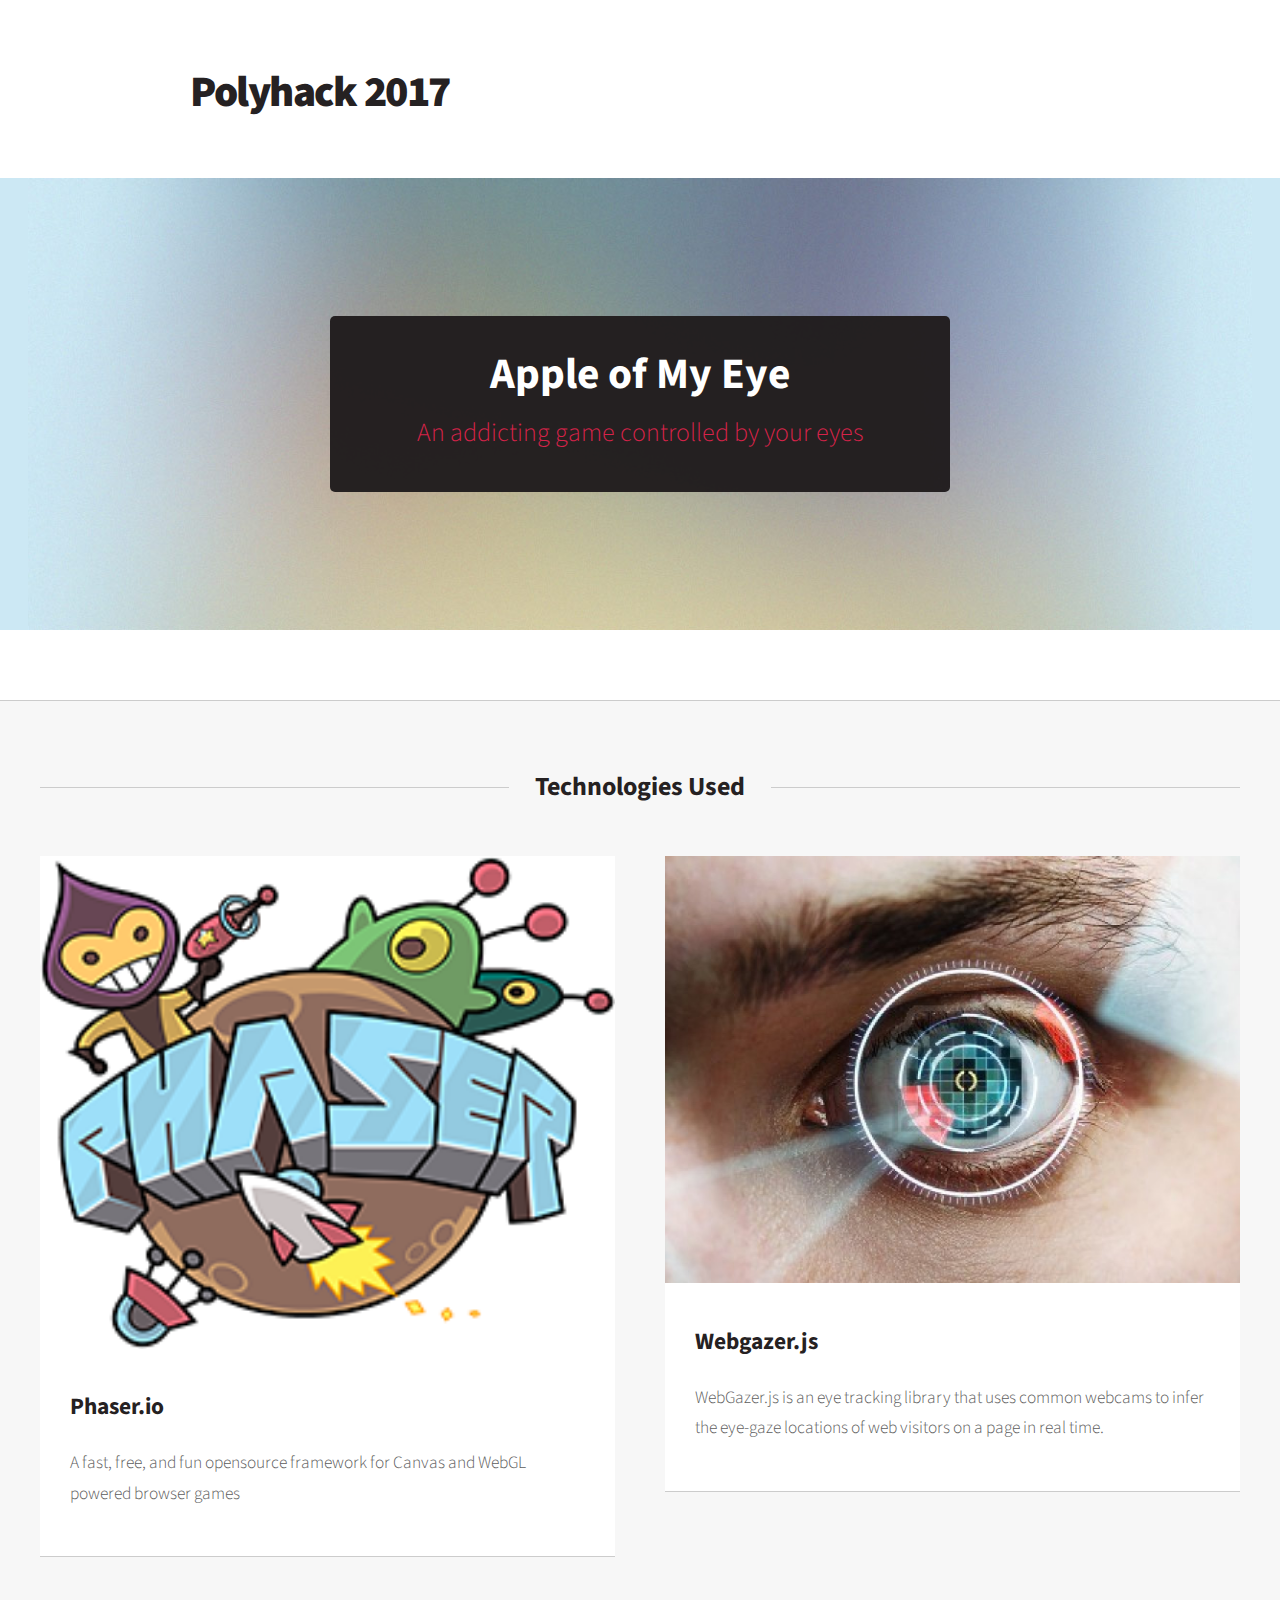
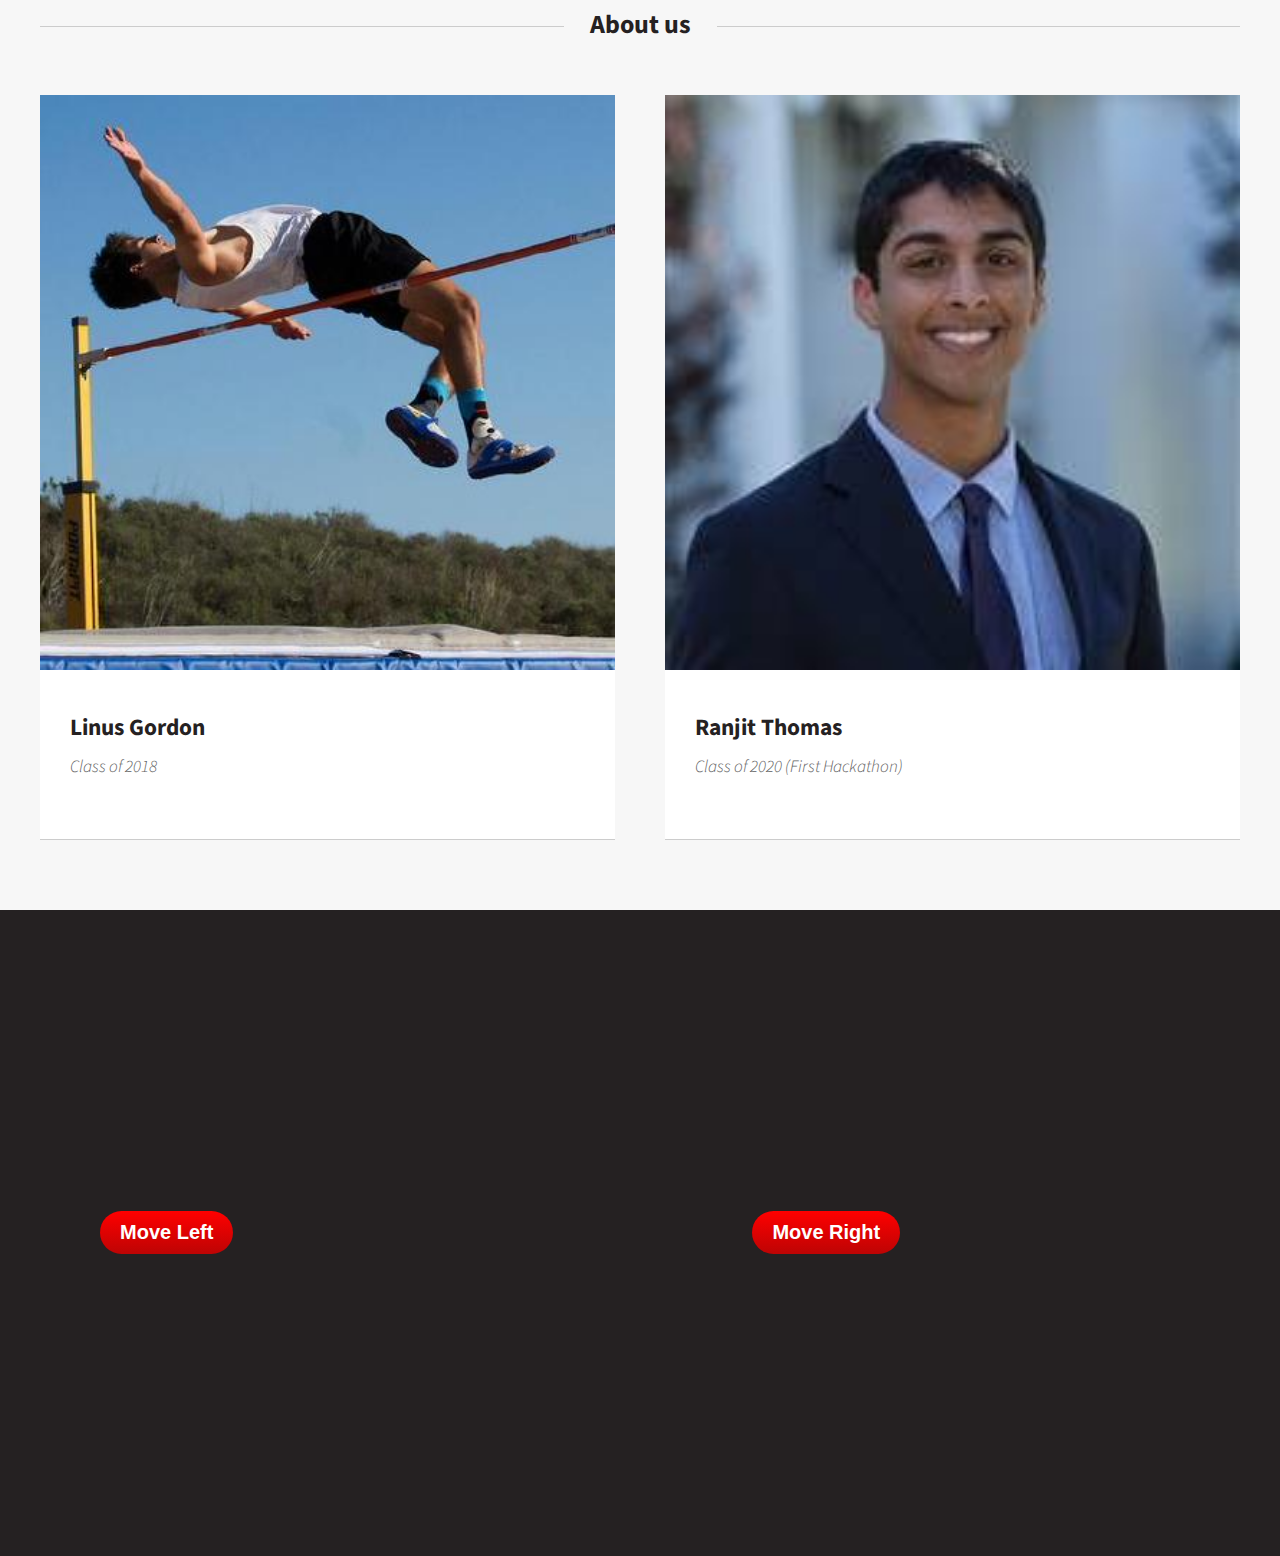
==== commit d4407451: "Website decent enough to present" ====
--- a/index.html
+++ b/index.html
@@ -123,23 +123,43 @@
 						<div class="row">
 							<div class="8u 12u(mobile)">
 								<section>
-									
 								</section>
 							</div>
 							<div class="4u 12u(mobile)">
 								<br>
 								<br>
 								<br>
-
+								<br>
+								<br>
 							</div>
 						</div>
+						<div class="row">
+							<div class="12u 12u(mobile)">
+								<section>
+									<div class="container2">
+									<div class="banner2"><button>Move Left</button></div>
+									<div id="phaser-example" style="font-family: Gloria Hallelujah;"></div>
+									<div class="banner2"><button>Move Right</button></div>
+								</div>
+								</section>
+							</div>
+						</div>
+												<div class="row">
+							<div class="8u 12u(mobile)">
+								<section>
+								</section>
+							</div>
+							<div class="4u 12u(mobile)">
+								<br>
+								<br>
+								<br>
+								<br>
+								<br>
+							</div>
+						</div>						
 					</section>
 				</div>
-				<div class="container2">
-					<div class="banner2"><button>Move Left</button></div>
-					<div id="phaser-example" style="font-family: Gloria Hallelujah;"></div>
-					<div class="banner2"><button>Move Right</button></div>
-				</div>
+
 
 
 		</div>
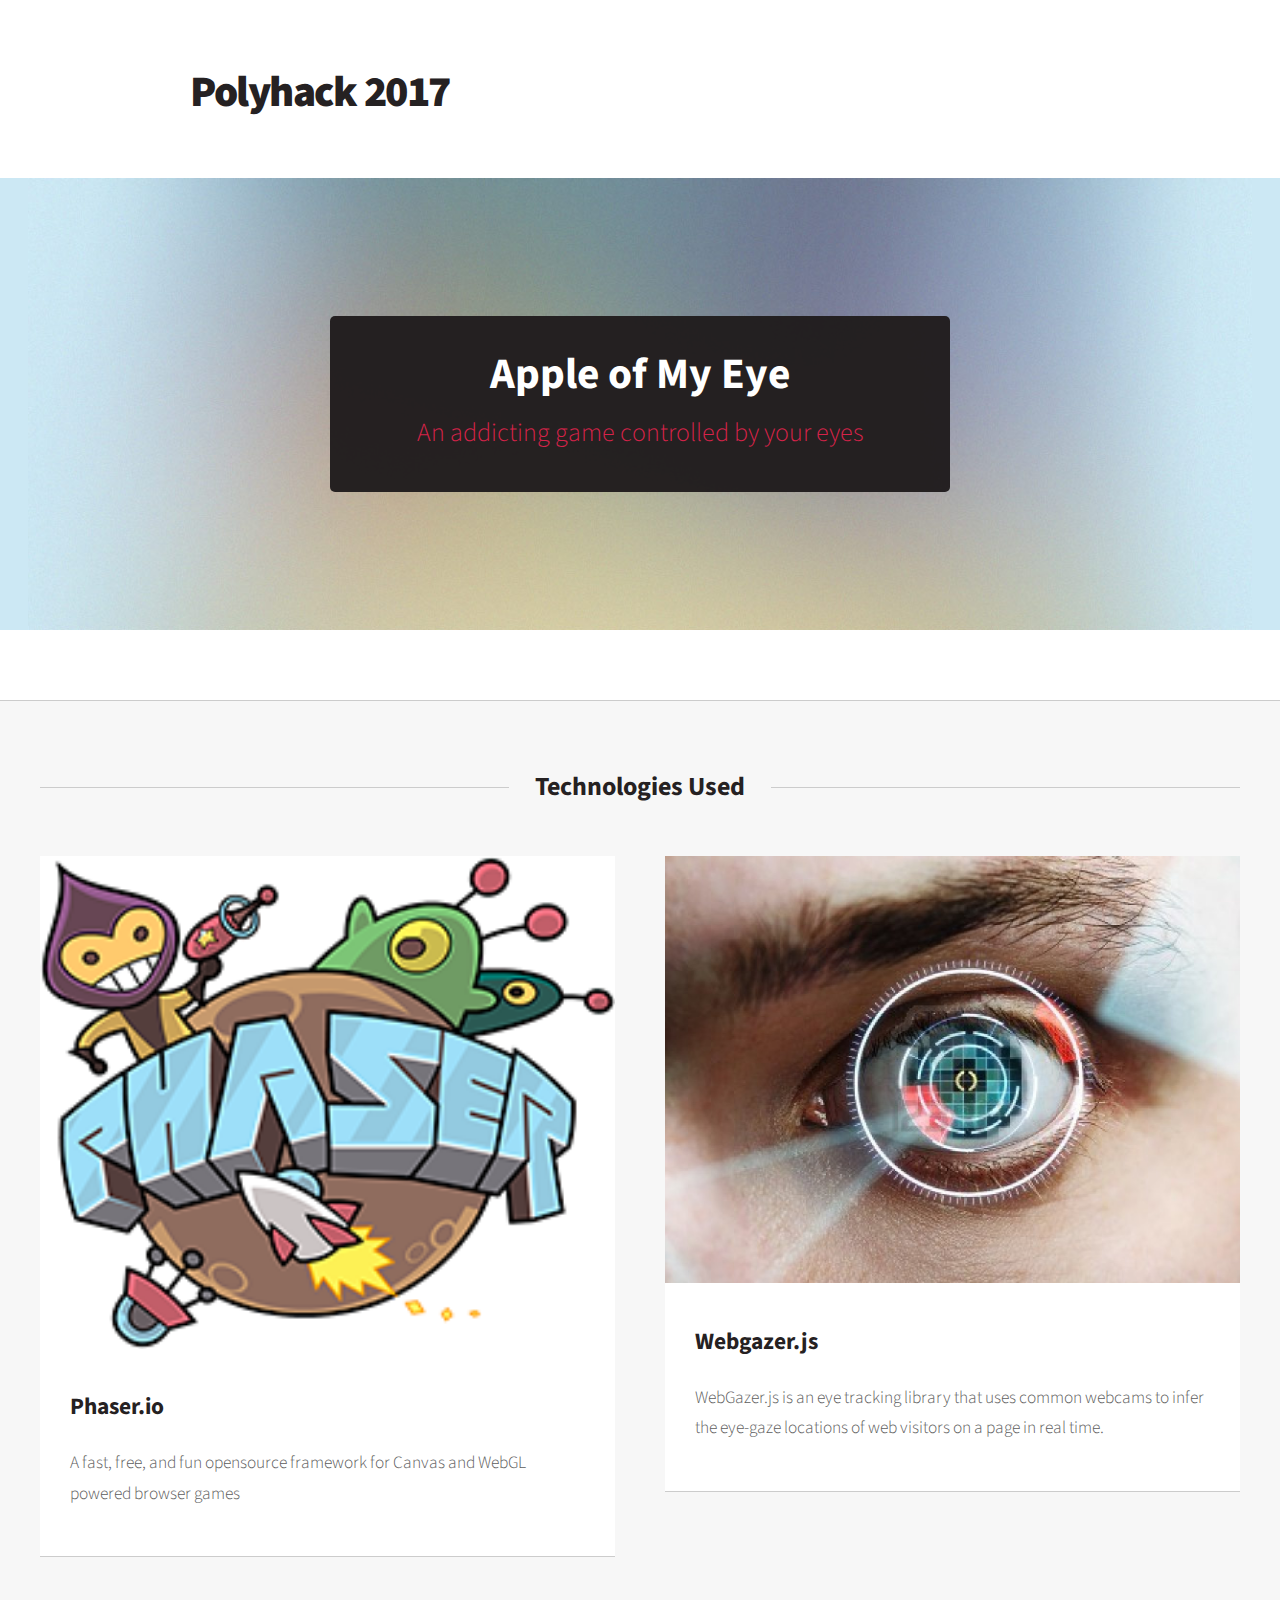
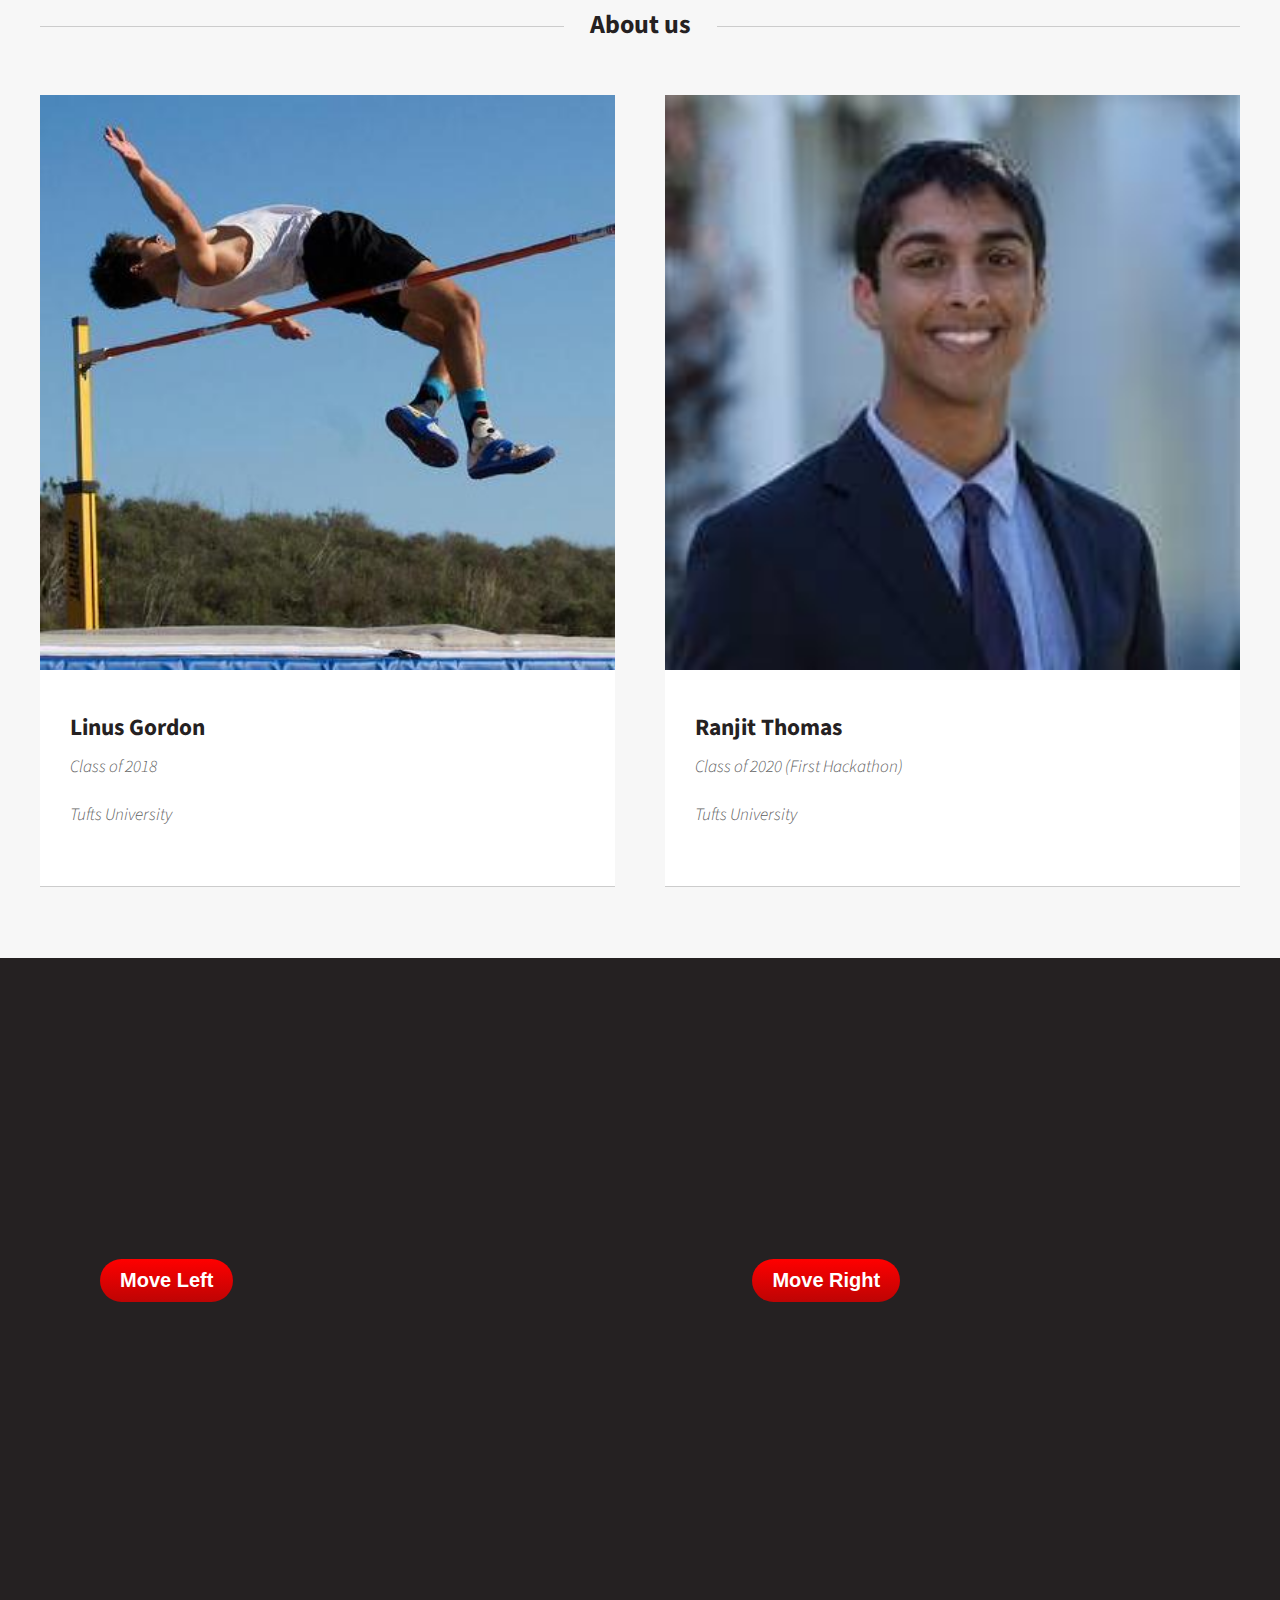
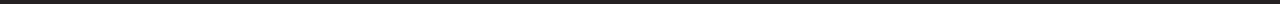
==== commit bc514cc0: "tufts in profile" ====
--- a/index.html
+++ b/index.html
@@ -97,6 +97,7 @@
 													<header>
 														<h3>Linus Gordon</h3>
 														<p>Class of 2018</p>
+														<p>Tufts University</p>
 													</header>
 												</section>
 											</div>
@@ -106,6 +107,7 @@
 													<header>
 														<h3>Ranjit Thomas</h3>
 														<p>Class of 2020 (First Hackathon)</p>
+														<p>Tufts University</p>
 													</header>
 												</section>
 											</div>
--- a/css/style.css
+++ b/css/style.css
@@ -17,7 +17,7 @@
 .container2:after {
   content: " ";
   display: inline-block;
-  /*width: 100%;*/
+  width: 100%;
 }
 
 
@@ -26,13 +26,6 @@
 	margin: auto;
     width: 50%;
     text-align: center;
-}
-
-
-body {
-    background-image: url("../assets/pic05.jpg");
-    background-repeat: no-repeat;
-    background-size: 100%;
 }
 
 button {
@@ -62,4 +55,10 @@
   background-image: -o-linear-gradient(top, #3cb0fd, #3498db);
   background-image: linear-gradient(to bottom, #3cb0fd, #3498db);
   text-decoration: none;
+}
+
+#phaser_example {
+	margin-top: 0px;
+	margin-bottom: 30px;
+	position: fixed;
 }